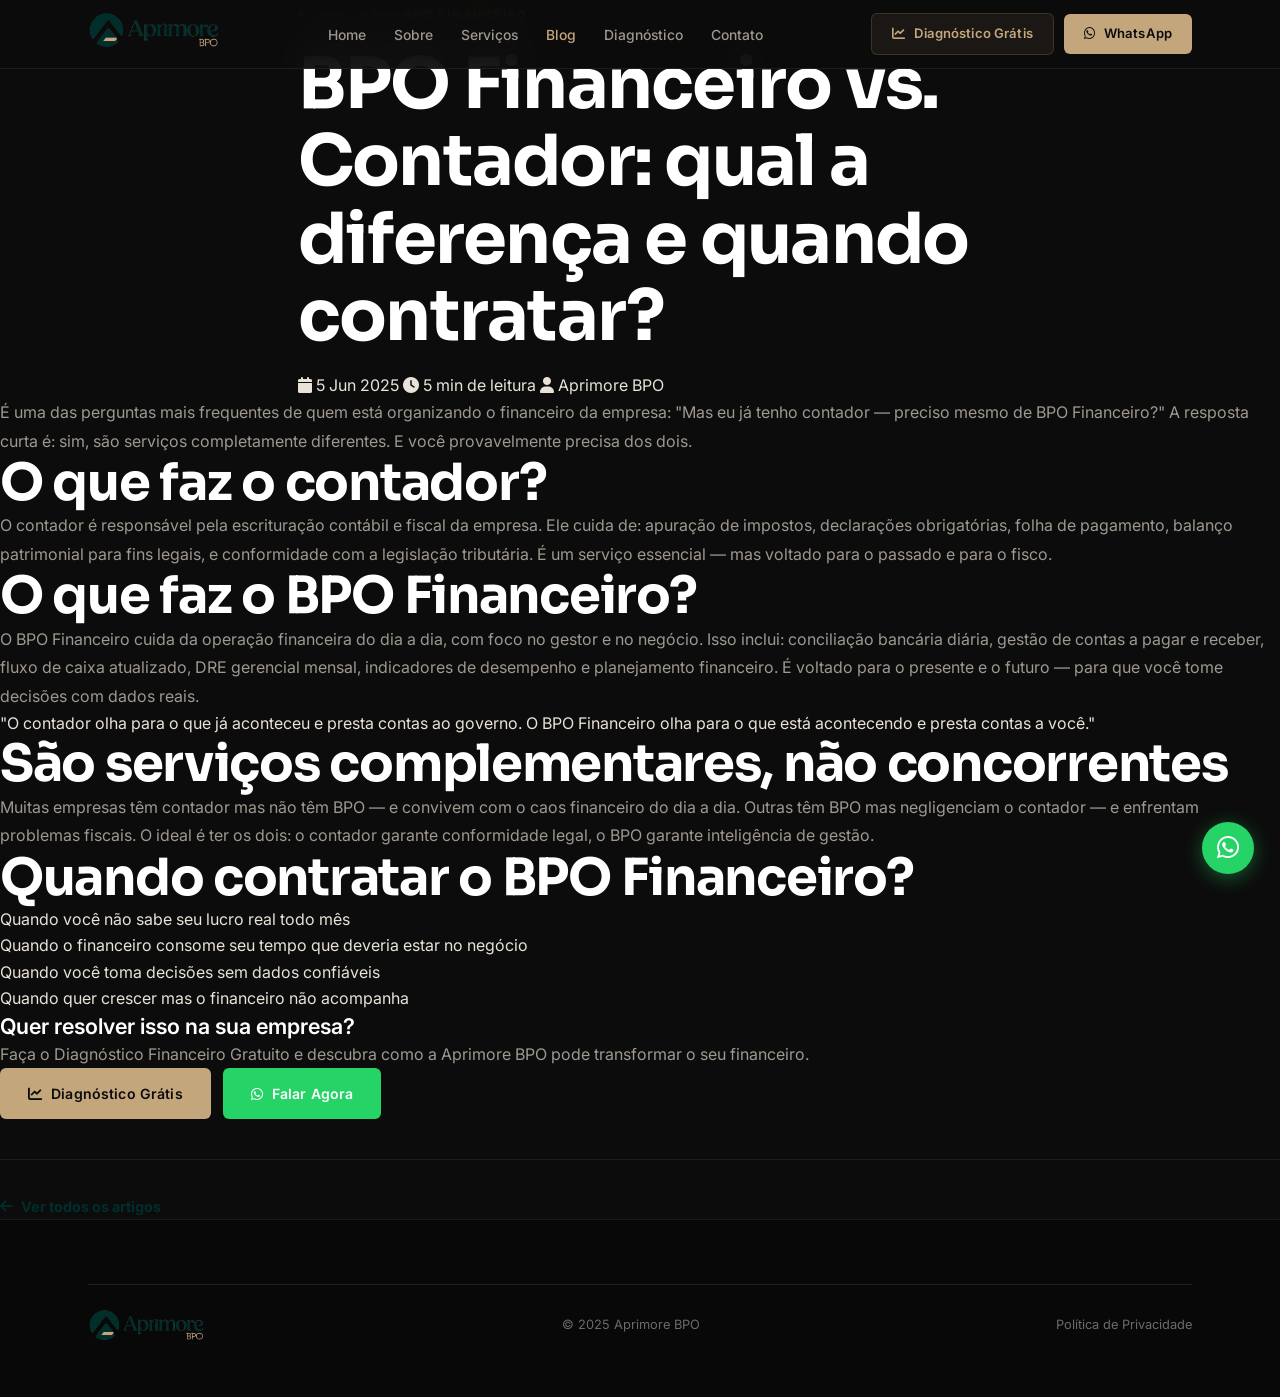
==== artigo-bpo-vs-contador.html @ ee84bc1f "Add files via upload" ====
<!DOCTYPE html>
<html lang="pt-BR">
<head>
  <meta charset="UTF-8"><meta name="viewport" content="width=device-width, initial-scale=1.0">
  <title>BPO Financeiro vs. Contador: qual a diferença e quando contratar? | Aprimore BPO</title>
  <link rel="preconnect" href="https://fonts.googleapis.com">
  <link href="https://fonts.googleapis.com/css2?family=Sora:wght@600;700&family=Inter:wght@400;500;600&display=swap" rel="stylesheet">
  <link rel="stylesheet" href="https://cdnjs.cloudflare.com/ajax/libs/font-awesome/6.5.1/css/all.min.css">
  <link rel="stylesheet" href="style.css">
</head>
<body>
<nav class="navbar"><div class="container"><div class="nav-inner">
  <a href="index.html" class="nav-logo"><img src="logo.png" alt="Aprimore BPO" width="150" height="36"></a>
  <ul class="nav-links">
    <li><a href="index.html">Home</a></li><li><a href="sobre.html">Sobre</a></li>
    <li><a href="servicos.html">Serviços</a></li><li><a href="blog.html" class="active">Blog</a></li>
    <li><a href="diagnostico.html">Diagnóstico</a></li><li><a href="contato.html">Contato</a></li>
  </ul>
  <div class="nav-cta">
    <a href="diagnostico.html" class="btn btn-ghost btn-sm"><i class="fas fa-chart-line"></i> Diagnóstico Grátis</a>
    <a href="https://wa.me/5565993510460" target="_blank" rel="noopener" class="btn btn-primary btn-sm"><i class="fab fa-whatsapp"></i> WhatsApp</a>
  </div>
  <button class="nav-toggle" aria-label="Menu"><span></span><span></span><span></span></button>
</div></div></nav>
<section class="article-hero">
  <div class="container" style="max-width:740px;">
    <a href="blog.html" style="display:inline-flex;align-items:center;gap:6px;color:rgba(255,255,255,0.5);text-decoration:none;font-size:0.8rem;margin-bottom:20px;"><i class="fas fa-arrow-left"></i> Voltar ao Blog</a>
    <div class="eyebrow">BPO Financeiro</div>
    <h1>BPO Financeiro vs. Contador: qual a diferença e quando contratar?</h1>
    <div class="meta" style="margin-top:16px;">
      <span><i class="fas fa-calendar"></i> 5 Jun 2025</span>
      <span><i class="fas fa-clock"></i> 5 min de leitura</span>
      <span><i class="fas fa-user"></i> Aprimore BPO</span>
    </div>
  </div>
</section>
<div class="article-body">
<p>É uma das perguntas mais frequentes de quem está organizando o financeiro da empresa: "Mas eu já tenho contador — preciso mesmo de BPO Financeiro?" A resposta curta é: sim, são serviços completamente diferentes. E você provavelmente precisa dos dois.</p>
<h2>O que faz o contador?</h2>
<p>O contador é responsável pela escrituração contábil e fiscal da empresa. Ele cuida de: apuração de impostos, declarações obrigatórias, folha de pagamento, balanço patrimonial para fins legais, e conformidade com a legislação tributária. É um serviço essencial — mas voltado para o passado e para o fisco.</p>
<h2>O que faz o BPO Financeiro?</h2>
<p>O BPO Financeiro cuida da operação financeira do dia a dia, com foco no gestor e no negócio. Isso inclui: conciliação bancária diária, gestão de contas a pagar e receber, fluxo de caixa atualizado, DRE gerencial mensal, indicadores de desempenho e planejamento financeiro. É voltado para o presente e o futuro — para que você tome decisões com dados reais.</p>
<blockquote>"O contador olha para o que já aconteceu e presta contas ao governo. O BPO Financeiro olha para o que está acontecendo e presta contas a você."</blockquote>
<h2>São serviços complementares, não concorrentes</h2>
<p>Muitas empresas têm contador mas não têm BPO — e convivem com o caos financeiro do dia a dia. Outras têm BPO mas negligenciam o contador — e enfrentam problemas fiscais. O ideal é ter os dois: o contador garante conformidade legal, o BPO garante inteligência de gestão.</p>
<h2>Quando contratar o BPO Financeiro?</h2>
<ul><li>Quando você não sabe seu lucro real todo mês</li><li>Quando o financeiro consome seu tempo que deveria estar no negócio</li><li>Quando você toma decisões sem dados confiáveis</li><li>Quando quer crescer mas o financeiro não acompanha</li></ul>
<div class="article-cta">
  <h3>Quer resolver isso na sua empresa?</h3>
  <p>Faça o Diagnóstico Financeiro Gratuito e descubra como a Aprimore BPO pode transformar o seu financeiro.</p>
  <a href="diagnostico.html" class="btn btn-primary"><i class="fas fa-chart-line"></i> Diagnóstico Grátis</a>
  &nbsp;
  <a href="https://wa.me/5565993510460" target="_blank" rel="noopener" class="btn btn-whatsapp"><i class="fab fa-whatsapp"></i> Falar Agora</a>
</div>
<div style="margin-top:40px;padding-top:32px;border-top:1px solid var(--borda);">
  <a href="blog.html" style="display:inline-flex;align-items:center;gap:8px;color:var(--verde);font-weight:700;text-decoration:none;font-size:0.9rem;"><i class="fas fa-arrow-left"></i> Ver todos os artigos</a>
</div>
</div>
<footer><div class="container"><div style="display:flex;align-items:center;justify-content:space-between;flex-wrap:wrap;gap:16px;padding:24px 0;border-top:1px solid rgba(255,255,255,0.1)"><img src="logo.png" alt="Aprimore BPO" height="32"><span style="font-size:0.8rem;color:rgba(255,255,255,0.4)">© 2025 Aprimore BPO</span><a href="politica-privacidade.html" style="color:rgba(255,255,255,0.4);text-decoration:none;font-size:0.8rem">Política de Privacidade</a></div></div></footer>
<a href="https://wa.me/5565993510460" class="whatsapp-float" target="_blank" rel="noopener"><i class="fab fa-whatsapp" style="color:#fff;font-size:1.6rem"></i></a>
<script src="main.js"></script>
</body></html>
---- style.css ----
/* =====================================================
   APRIMORE BPO — v4 "Empreenda-style"
   Inspirado em: empreendabpo.com.br
   Fundo escuro · tipo grande · muito espaço · foto limpa
   ===================================================== */

*, *::before, *::after { box-sizing: border-box; margin: 0; padding: 0; }

:root {
  --preto:    #0c0c0c;
  --preto-1:  #111111;
  --preto-2:  #161616;
  --preto-3:  #1e1e1e;
  --verde:    #002e2b;
  --verde-2:  #003d38;
  --ouro:     #c4a67d;
  --ouro-2:   #d4ba96;
  --ouro-3:   #a88a62;
  --branco:   #ffffff;
  --cinza-1:  #e8e2d9;
  --cinza-2:  #9e9890;
  --cinza-3:  #5a5550;
  --cinza-4:  #2e2e2e;
  --borda:    rgba(255,255,255,0.07);
  --borda-2:  rgba(255,255,255,0.12);
  --borda-ouro: rgba(196,166,125,0.2);

  /* compat */
  --dourado: #c4a67d;
  --dourado-light: #d4ba96;
  --dourado-dark: #a88a62;
  --texto: #e8e2d9;
  --texto-md: #9e9890;
  --texto-dk: #5a5550;
  --bg: #0c0c0c;
  --bg-1: #111111;
  --bg-2: #161616;
  --verde-md: #003d38;
  --verde-hi: #004d47;
  --ouro-hi: #d4ba96;
  --ouro-dk: #a88a62;
  --ouro-line: rgba(196,166,125,0.2);
  --borda-hi: rgba(255,255,255,0.12);
  --verde-escuro: #002e2b;
  --verde-light: #003d38;
  --verde-mid: #003d38;
  --verde-pale: rgba(0,46,43,0.2);
  --cinza-bg: #111111;
  --cinza-light: rgba(255,255,255,0.07);
  --radius-sm: 6px;
  --radius-md: 12px;
  --radius-lg: 20px;
  --radius-xl: 36px;
  --transition: all 0.28s cubic-bezier(0.4,0,0.2,1);
  --t: all 0.28s cubic-bezier(0.4,0,0.2,1);
  --sh-card: 0 8px 40px rgba(0,0,0,0.45);
  --sh-lg: 0 24px 64px rgba(0,0,0,0.55);
  --r-sm: 6px;
  --r-md: 12px;
  --r-lg: 20px;
}

html { scroll-behavior: smooth; font-size: 16px; }

body {
  font-family: 'Inter', 'Lato', sans-serif;
  background: var(--preto);
  color: var(--cinza-1);
  line-height: 1.65;
  overflow-x: hidden;
  -webkit-font-smoothing: antialiased;
}

/* ── TIPOGRAFIA ── */
h1, h2 {
  font-family: 'Sora', 'Inter', sans-serif;
  font-weight: 700;
  line-height: 1.1;
  letter-spacing: -0.025em;
  color: var(--branco);
}
h3, h4, h5 {
  font-family: 'Inter', sans-serif;
  font-weight: 600;
  line-height: 1.3;
  color: var(--branco);
}
h1 { font-size: clamp(2.6rem, 5.5vw, 4.6rem); }
h2 { font-size: clamp(2rem, 4vw, 3.2rem); }
h3 { font-size: clamp(1.1rem, 2vw, 1.35rem); }
h4 { font-size: 1rem; }
p  { color: var(--cinza-2); line-height: 1.78; }

em { font-style: normal; color: var(--ouro); }

/* ── LAYOUT ── */
.container { max-width: 1160px; margin: 0 auto; padding: 0 28px; }
.section    { padding: 112px 0; }
.section-sm { padding: 72px 0; }

/* ── EYEBROW ── */
.eyebrow {
  display: inline-block;
  font-size: 0.7rem;
  font-weight: 700;
  letter-spacing: 0.18em;
  text-transform: uppercase;
  color: var(--ouro);
  margin-bottom: 18px;
}

/* ── BOTÕES ── */
.btn {
  display: inline-flex;
  align-items: center;
  gap: 9px;
  padding: 14px 28px;
  font-family: 'Inter', sans-serif;
  font-size: 0.88rem;
  font-weight: 600;
  text-decoration: none;
  cursor: pointer;
  border: none;
  border-radius: 6px;
  transition: var(--t);
  white-space: nowrap;
  letter-spacing: 0.01em;
}
.btn-primary {
  background: var(--ouro);
  color: var(--preto);
}
.btn-primary:hover { background: var(--ouro-2); transform: translateY(-2px); }

.btn-outline {
  background: transparent;
  color: var(--branco);
  border: 1px solid rgba(255,255,255,0.22);
}
.btn-outline:hover { border-color: rgba(255,255,255,0.55); background: rgba(255,255,255,0.04); }

.btn-ghost {
  background: rgba(196,166,125,0.08);
  color: var(--ouro);
  border: 1px solid var(--borda-ouro);
}
.btn-ghost:hover { background: rgba(196,166,125,0.15); transform: translateY(-2px); }

.btn-verde {
  background: var(--verde);
  color: var(--branco);
  border: 1px solid var(--borda-ouro);
}
.btn-verde:hover { background: var(--verde-2); transform: translateY(-2px); }

.btn-dourado { background: var(--ouro); color: var(--preto); }
.btn-dourado:hover { background: var(--ouro-2); transform: translateY(-2px); }

.btn-whatsapp { background: #25d366; color: #fff; }
.btn-whatsapp:hover { background: #22bf5c; transform: translateY(-2px); }

.btn-lg { padding: 17px 36px; font-size: 0.93rem; }
.btn-sm { padding: 9px 20px; font-size: 0.82rem; }

/* ── BADGE EYEBROW LEGADO ── */
.badge {
  display: inline-flex;
  align-items: center;
  gap: 8px;
  font-size: 0.7rem;
  font-weight: 700;
  letter-spacing: 0.14em;
  text-transform: uppercase;
  color: var(--ouro);
  margin-bottom: 18px;
  background: transparent;
  border: none;
  padding: 0;
}
.badge-dot { width: 5px; height: 5px; background: var(--ouro); border-radius: 50%; display: inline-block; }

/* =====================================================
   NAVBAR
   ===================================================== */
.navbar {
  position: fixed;
  top: 0; left: 0; right: 0;
  z-index: 100;
  background: rgba(12,12,12,0.9);
  backdrop-filter: blur(20px);
  -webkit-backdrop-filter: blur(20px);
  border-bottom: 1px solid var(--borda);
  transition: var(--t);
}
.navbar.scrolled { box-shadow: 0 2px 32px rgba(0,0,0,0.6); }
.nav-inner {
  display: flex;
  align-items: center;
  justify-content: space-between;
  height: 68px;
}
.nav-logo img { height: 36px; width: auto; }
.nav-links {
  display: flex;
  align-items: center;
  gap: 0;
  list-style: none;
}
.nav-links a {
  text-decoration: none;
  color: var(--cinza-2);
  font-size: 0.87rem;
  font-weight: 500;
  padding: 8px 14px;
  border-radius: 6px;
  transition: var(--t);
}
.nav-links a:hover { color: var(--branco); }
.nav-links a.active { color: var(--ouro); }
.nav-cta { display: flex; align-items: center; gap: 10px; }
.nav-toggle, .nav-hamburger {
  display: none;
  flex-direction: column;
  gap: 5px;
  cursor: pointer;
  padding: 8px;
  background: none;
  border: none;
}
.nav-toggle span, .nav-hamburger span {
  width: 22px; height: 1.5px;
  background: var(--cinza-1);
  border-radius: 2px;
  transition: var(--t);
  display: block;
}

/* =====================================================
   HERO — foto fullheight, copy esquerda
   ===================================================== */
.hero {
  min-height: 100vh;
  display: grid;
  grid-template-columns: 1fr 1fr;
  align-items: stretch;
  padding-top: 68px;
  background: var(--preto);
  position: relative;
  overflow: hidden;
}

/* lado esquerdo — copy */
.hero-content {
  display: flex;
  flex-direction: column;
  justify-content: center;
  padding: 80px 64px 80px max(32px, calc((100vw - 1160px)/2 + 28px));
  position: relative;
  z-index: 2;
}

.hero-tag {
  display: inline-flex;
  align-items: center;
  gap: 8px;
  font-size: 0.72rem;
  font-weight: 600;
  letter-spacing: 0.15em;
  text-transform: uppercase;
  color: var(--ouro);
  margin-bottom: 32px;
}
.hero-tag-dot {
  width: 6px; height: 6px;
  background: var(--ouro);
  border-radius: 50%;
  animation: blink 2.4s ease-in-out infinite;
}
@keyframes blink {
  0%, 100% { opacity: 1; }
  50% { opacity: 0.3; }
}

.hero h1 {
  font-size: clamp(2.8rem, 4.5vw, 4.2rem);
  margin-bottom: 24px;
  line-height: 1.1;
}
.hero h1 em {
  color: var(--ouro);
  font-style: normal;
}

.hero-sub {
  font-size: 1.06rem;
  color: var(--cinza-2);
  max-width: 460px;
  margin-bottom: 40px;
  line-height: 1.78;
}

.hero-actions {
  display: flex;
  flex-wrap: wrap;
  gap: 12px;
  margin-bottom: 56px;
}

.hero-stats {
  display: flex;
  gap: 36px;
  padding-top: 32px;
  border-top: 1px solid var(--borda);
}
.hero-stat-num {
  font-family: 'Sora', 'Inter', sans-serif;
  font-size: 2rem;
  font-weight: 700;
  color: var(--ouro);
  line-height: 1;
  margin-bottom: 5px;
  letter-spacing: -0.02em;
}
.hero-stat-label {
  font-size: 0.72rem;
  color: var(--cinza-3);
  font-weight: 500;
  text-transform: uppercase;
  letter-spacing: 0.09em;
}

/* lado direito — foto */
.hero-visual {
  position: relative;
  overflow: hidden;
  min-height: calc(100vh - 68px);
}
.hero-photo {
  position: absolute;
  inset: 0;
  width: 100%;
  height: 100%;
  object-fit: cover;
  object-position: top center;
  display: block;
}
/* fade da foto para o fundo escuro no lado esquerdo */
.hero-visual::before {
  content: '';
  position: absolute;
  inset: 0;
  background: linear-gradient(to right, var(--preto) 0%, transparent 30%);
  z-index: 1;
  pointer-events: none;
}
/* fade sutil embaixo */
.hero-visual::after {
  content: '';
  position: absolute;
  left: 0; right: 0; bottom: 0;
  height: 40%;
  background: linear-gradient(to top, var(--preto) 0%, transparent 100%);
  z-index: 1;
  pointer-events: none;
}

/* =====================================================
   PROOF STRIP
   ===================================================== */
.proof-strip {
  background: var(--preto-1);
  border-top: 1px solid var(--borda);
  border-bottom: 1px solid var(--borda);
  padding: 20px 0;
}
.proof-inner {
  display: flex;
  align-items: center;
  justify-content: center;
  gap: 40px;
  flex-wrap: wrap;
}
.proof-item {
  display: flex;
  align-items: center;
  gap: 9px;
  font-size: 0.78rem;
  font-weight: 600;
  color: var(--cinza-3);
  letter-spacing: 0.05em;
  text-transform: uppercase;
  white-space: nowrap;
}
.proof-item i { color: var(--ouro); font-size: 0.95rem; }

/* =====================================================
   SEC HEADER PADRÃO
   ===================================================== */
.sec-header { text-align: center; max-width: 660px; margin: 0 auto 72px; }
.sec-header h2 { margin-bottom: 14px; }
.sec-header p { font-size: 1.05rem; }

/* =====================================================
   PROBLEMAS
   ===================================================== */
.problems-section { background: var(--preto-1); padding: 112px 0; }
.problems-grid {
  display: grid;
  grid-template-columns: repeat(3, 1fr);
  gap: 1px;
  background: var(--borda);
  border: 1px solid var(--borda);
  border-radius: 16px;
  overflow: hidden;
  margin-top: 64px;
}
.problem-card {
  background: var(--preto-1);
  padding: 36px 30px;
  transition: var(--t);
}
.problem-card:hover { background: var(--preto-2); }
.p-num {
  font-family: 'Sora', 'Inter', sans-serif;
  font-size: 2.8rem;
  font-weight: 700;
  color: rgba(196,166,125,0.08);
  line-height: 1;
  margin-bottom: 16px;
  letter-spacing: -0.04em;
  display: block;
}
.problem-card h4 { color: var(--cinza-1); margin-bottom: 10px; font-size: 0.95rem; }
.problem-card p  { font-size: 0.88rem; color: var(--cinza-3); line-height: 1.65; }

/* =====================================================
   SOLUÇÃO — foto + lista
   ===================================================== */
.solution-section { background: var(--preto); }
.solution-grid {
  display: grid;
  grid-template-columns: 1fr 1fr;
  gap: 88px;
  align-items: center;
}
.solution-visual { position: relative; }
.solution-photo {
  width: 100%;
  border-radius: 16px;
  display: block;
  object-fit: cover;
  aspect-ratio: 3/4;
}
/* cantos técnicos */
.solution-visual::before {
  content: '';
  position: absolute;
  top: -10px; left: -10px;
  width: 48px; height: 48px;
  border-top: 1.5px solid var(--borda-ouro);
  border-left: 1.5px solid var(--borda-ouro);
  border-radius: 4px 0 0 0;
}
.solution-visual::after {
  content: '';
  position: absolute;
  bottom: -10px; right: -10px;
  width: 48px; height: 48px;
  border-bottom: 1.5px solid var(--borda-ouro);
  border-right: 1.5px solid var(--borda-ouro);
  border-radius: 0 0 4px 0;
}
.solution-list { display: flex; flex-direction: column; }
.solution-item {
  display: flex;
  gap: 18px;
  align-items: flex-start;
  padding: 24px 0;
  border-bottom: 1px solid var(--borda);
}
.solution-item:first-child { padding-top: 0; }
.solution-item:last-child { border-bottom: none; padding-bottom: 0; }
.sol-num {
  font-size: 0.68rem;
  font-weight: 700;
  color: var(--ouro);
  letter-spacing: 0.1em;
  padding-top: 3px;
  flex-shrink: 0;
  width: 24px;
}
.solution-item h4 { color: var(--branco); margin-bottom: 5px; font-size: 0.97rem; }
.solution-item p  { font-size: 0.88rem; color: var(--cinza-2); }

/* =====================================================
   BENEFÍCIOS
   ===================================================== */
.benefits-section { background: var(--preto-1); }
.benefits-grid {
  display: grid;
  grid-template-columns: repeat(3, 1fr);
  gap: 14px;
}
.benefit-card {
  background: var(--preto-2);
  border: 1px solid var(--borda);
  border-radius: 12px;
  padding: 30px 26px;
  transition: var(--t);
}
.benefit-card:hover {
  border-color: var(--borda-ouro);
  transform: translateY(-3px);
}
.b-icon {
  width: 42px; height: 42px;
  border-radius: 8px;
  background: rgba(196,166,125,0.07);
  border: 1px solid var(--borda);
  display: flex; align-items: center; justify-content: center;
  font-size: 1.1rem;
  color: var(--ouro);
  margin-bottom: 18px;
}
.benefit-card h4 { color: var(--branco); margin-bottom: 8px; font-size: 0.93rem; }
.benefit-card p  { font-size: 0.86rem; color: var(--cinza-3); line-height: 1.62; }

/* =====================================================
   SERVIÇOS
   ===================================================== */
.services-section { background: var(--preto); }
.services-grid {
  display: grid;
  grid-template-columns: repeat(3, 1fr);
  gap: 14px;
}
.service-card {
  background: var(--preto-1);
  border: 1px solid var(--borda);
  border-radius: 12px;
  padding: 28px 24px;
  transition: var(--t);
  text-decoration: none;
  display: flex;
  flex-direction: column;
  gap: 10px;
}
.service-card:hover {
  border-color: var(--borda-ouro);
  background: var(--preto-2);
  transform: translateY(-3px);
}
.s-icon {
  width: 38px; height: 38px;
  border-radius: 8px;
  background: rgba(196,166,125,0.06);
  border: 1px solid var(--borda);
  display: flex; align-items: center; justify-content: center;
  font-size: 1rem; color: var(--ouro);
}
.service-card h4 { color: var(--cinza-1); font-size: 0.93rem; }
.service-card p  { font-size: 0.84rem; color: var(--cinza-3); flex: 1; line-height: 1.6; }
.s-arrow {
  font-size: 0.72rem;
  font-weight: 600;
  color: var(--ouro);
  letter-spacing: 0.05em;
  opacity: 0;
  transition: var(--t);
  display: flex; align-items: center; gap: 5px;
}
.service-card:hover .s-arrow { opacity: 1; }

/* =====================================================
   PROCESSO
   ===================================================== */
.process-section { background: var(--preto-1); }
.process-steps {
  display: grid;
  grid-template-columns: repeat(4, 1fr);
  gap: 0;
  position: relative;
  margin-top: 64px;
}
.process-steps::before {
  content: '';
  position: absolute;
  top: 20px; left: 8%; right: 8%;
  height: 1px;
  background: var(--borda);
  z-index: 0;
}
.process-step {
  display: flex;
  flex-direction: column;
  align-items: center;
  text-align: center;
  padding: 0 20px;
  position: relative;
  z-index: 1;
}
.p-circle {
  width: 40px; height: 40px;
  border-radius: 50%;
  border: 1px solid var(--borda-ouro);
  background: var(--preto-1);
  display: flex; align-items: center; justify-content: center;
  font-size: 0.78rem;
  font-weight: 700;
  color: var(--ouro);
  margin-bottom: 22px;
  flex-shrink: 0;
}
.process-step h4 { color: var(--branco); margin-bottom: 8px; font-size: 0.88rem; }
.process-step p   { font-size: 0.82rem; color: var(--cinza-3); }

/* =====================================================
   INDICADORES
   ===================================================== */
.indicators-section { background: var(--preto); }
.indicators-grid {
  display: grid;
  grid-template-columns: repeat(4, 1fr);
  gap: 1px;
  background: var(--borda);
  border: 1px solid var(--borda);
  border-radius: 16px;
  overflow: hidden;
}
.indicator-card {
  background: var(--preto-1);
  text-align: center;
  padding: 48px 24px;
  transition: var(--t);
}
.indicator-card:hover { background: var(--preto-2); }
.ind-num {
  font-family: 'Sora', 'Inter', sans-serif;
  font-size: 3.4rem;
  font-weight: 700;
  color: var(--branco);
  line-height: 1;
  margin-bottom: 10px;
  letter-spacing: -0.04em;
}
.ind-num span { color: var(--ouro); }
.ind-label {
  font-size: 0.76rem;
  color: var(--cinza-3);
  font-weight: 500;
  text-transform: uppercase;
  letter-spacing: 0.1em;
}

/* =====================================================
   SOBRE
   ===================================================== */
.about-section { background: var(--preto-1); }
.about-grid {
  display: grid;
  grid-template-columns: 1fr 1fr;
  gap: 88px;
  align-items: center;
}
.about-visual { position: relative; }
.about-photo {
  width: 100%;
  border-radius: 16px;
  display: block;
  object-fit: cover;
  aspect-ratio: 3/4;
}
.about-badge {
  position: absolute;
  bottom: -22px; right: -22px;
  background: var(--verde);
  border: 1px solid var(--borda-ouro);
  padding: 20px 22px;
  border-radius: 12px;
  text-align: center;
  box-shadow: 0 8px 32px rgba(0,0,0,0.5);
  z-index: 2;
}
.about-badge strong {
  display: block;
  font-family: 'Sora', 'Inter', sans-serif;
  font-size: 2.2rem;
  font-weight: 700;
  color: var(--ouro);
  line-height: 1;
  letter-spacing: -0.03em;
}
.about-badge span { font-size: 0.7rem; color: rgba(255,255,255,0.6); text-transform: uppercase; letter-spacing: 0.09em; }

/* =====================================================
   DEPOIMENTOS
   ===================================================== */
.testimonials-section { background: var(--preto); }
.testimonials-grid {
  display: grid;
  grid-template-columns: repeat(3, 1fr);
  gap: 14px;
}
.testimonial-card {
  background: var(--preto-1);
  border: 1px solid var(--borda);
  border-radius: 12px;
  padding: 32px 28px;
  transition: var(--t);
  display: flex;
  flex-direction: column;
  gap: 18px;
}
.testimonial-card:hover { border-color: var(--borda-2); }
.t-stars { color: var(--ouro); font-size: 0.78rem; letter-spacing: 3px; }
.t-text {
  font-size: 0.93rem;
  color: var(--cinza-1);
  line-height: 1.75;
  flex: 1;
  font-style: italic;
}
.t-author { display: flex; align-items: center; gap: 12px; }
.t-avatar {
  width: 38px; height: 38px;
  background: linear-gradient(135deg, var(--verde), var(--ouro-3));
  border-radius: 50%;
  display: flex; align-items: center; justify-content: center;
  font-size: 0.82rem;
  font-weight: 700;
  color: var(--branco);
  flex-shrink: 0;
}
.t-name { font-size: 0.86rem; font-weight: 700; color: var(--branco); }
.t-role { font-size: 0.73rem; color: var(--cinza-3); }

/* =====================================================
   FAQ
   ===================================================== */
.faq-section { background: var(--preto-1); }
.faq-list { max-width: 760px; margin: 0 auto; display: flex; flex-direction: column; gap: 6px; }
.faq-item {
  background: var(--preto);
  border: 1px solid var(--borda);
  border-radius: 10px;
  overflow: hidden;
  transition: var(--t);
}
.faq-item.open { border-color: var(--borda-ouro); }
.faq-question {
  display: flex;
  align-items: center;
  justify-content: space-between;
  padding: 19px 24px;
  cursor: pointer;
  font-size: 0.93rem;
  font-weight: 600;
  color: var(--cinza-1);
  gap: 16px;
  user-select: none;
  transition: var(--t);
}
.faq-question:hover { color: var(--branco); }
.faq-icon {
  width: 22px; height: 22px;
  border-radius: 50%;
  border: 1px solid var(--borda-2);
  display: flex; align-items: center; justify-content: center;
  font-size: 0.85rem;
  color: var(--ouro);
  flex-shrink: 0;
  transition: var(--t);
}
.faq-item.open .faq-icon { background: var(--ouro); color: var(--preto); transform: rotate(45deg); border-color: var(--ouro); }
.faq-answer {
  display: none;
  padding: 0 24px 20px;
  font-size: 0.9rem;
  color: var(--cinza-2);
  line-height: 1.75;
  border-top: 1px solid var(--borda);
  padding-top: 16px;
}
.faq-item.open .faq-answer { display: block; }

/* =====================================================
   CTA FINAL
   ===================================================== */
.cta-section {
  background: var(--preto);
  padding: 112px 0;
  position: relative;
  overflow: hidden;
  text-align: center;
}
.cta-section::before {
  content: '';
  position: absolute;
  top: 50%; left: 50%;
  transform: translate(-50%, -50%);
  width: 700px; height: 350px;
  background: radial-gradient(ellipse, rgba(0,46,43,0.5) 0%, transparent 70%);
  border-radius: 50%;
  pointer-events: none;
}
.cta-section h2 { position: relative; z-index: 1; margin-bottom: 16px; }
.cta-section p  { position: relative; z-index: 1; font-size: 1.03rem; margin-bottom: 40px; max-width: 500px; margin-left: auto; margin-right: auto; }
.cta-buttons    { position: relative; z-index: 1; display: flex; justify-content: center; flex-wrap: wrap; gap: 12px; }

/* =====================================================
   SEGMENTOS
   ===================================================== */
.segments-section { background: var(--preto-1); }

/* =====================================================
   FOOTER
   ===================================================== */
footer {
  background: #080808;
  border-top: 1px solid var(--borda);
  padding: 64px 0 32px;
}
.footer-grid {
  display: grid;
  grid-template-columns: 2fr 1fr 1fr 1fr;
  gap: 44px;
  padding-bottom: 48px;
  border-bottom: 1px solid var(--borda);
  margin-bottom: 28px;
}
.footer-brand img, .footer-brand > img { height: 34px; margin-bottom: 18px; display: block; }
.footer-brand p, .footer-desc {
  font-size: 0.86rem;
  line-height: 1.72;
  max-width: 260px;
  color: var(--cinza-3);
}
.footer-col h5 {
  color: var(--cinza-2);
  font-size: 0.68rem;
  font-weight: 700;
  text-transform: uppercase;
  letter-spacing: 0.16em;
  margin-bottom: 18px;
}
.footer-links,
.footer-col ul {
  list-style: none;
  display: flex;
  flex-direction: column;
  gap: 10px;
  padding: 0; margin: 0;
}
.footer-links a, .footer-col ul a {
  color: var(--cinza-3);
  text-decoration: none;
  font-size: 0.86rem;
  transition: var(--t);
}
.footer-links a:hover, .footer-col ul a:hover { color: var(--ouro); }
.footer-contact { display: flex; flex-direction: column; gap: 10px; }
.footer-contact-item { display: flex; align-items: center; gap: 10px; font-size: 0.84rem; }
.footer-contact-item a { color: var(--cinza-3); text-decoration: none; transition: var(--t); }
.footer-contact-item a:hover { color: var(--ouro); }
.footer-bottom {
  display: flex;
  align-items: center;
  justify-content: space-between;
  flex-wrap: wrap;
  gap: 12px;
  font-size: 0.76rem;
  color: var(--cinza-3);
}
.footer-lgpd { font-size: 0.74rem; }
.footer-social { display: flex; gap: 7px; margin-top: 16px; }
.footer-social a {
  width: 30px; height: 30px;
  border: 1px solid var(--borda);
  border-radius: 6px;
  display: flex; align-items: center; justify-content: center;
  color: var(--cinza-3);
  text-decoration: none;
  font-size: 0.8rem;
  transition: var(--t);
}
.footer-social a:hover { border-color: var(--borda-ouro); color: var(--ouro); }

/* =====================================================
   COOKIE BANNER
   ===================================================== */
.cookie-banner {
  position: fixed;
  bottom: 0; left: 0; right: 0;
  z-index: 9999;
  background: var(--preto-2);
  border-top: 1px solid var(--borda-ouro);
  padding: 16px 28px;
  display: flex;
  align-items: center;
  justify-content: space-between;
  gap: 24px;
  flex-wrap: wrap;
  box-shadow: 0 -8px 40px rgba(0,0,0,0.5);
}
.cookie-banner p { color: var(--cinza-2); font-size: 0.85rem; flex: 1; }
.cookie-banner a { color: var(--ouro); }
.cookie-actions { display: flex; gap: 10px; flex-shrink: 0; }

/* =====================================================
   WHATSAPP FLOAT
   ===================================================== */
.whatsapp-float {
  position: fixed;
  bottom: 26px; right: 26px;
  z-index: 998;
  width: 52px; height: 52px;
  background: #25d366;
  border-radius: 50%;
  display: flex; align-items: center; justify-content: center;
  box-shadow: 0 4px 20px rgba(37,211,102,0.4);
  text-decoration: none;
  transition: var(--t);
  animation: wafloat 3.2s ease-in-out infinite;
}
.whatsapp-float:hover { transform: scale(1.1) !important; }
@keyframes wafloat {
  0%, 100% { transform: translateY(0); }
  50%       { transform: translateY(-5px); }
}

/* =====================================================
   DIAGNÓSTICO
   ===================================================== */
.diag-hero {
  background: var(--preto);
  padding: 144px 0 80px;
  text-align: center;
  position: relative;
  overflow: hidden;
}
.diag-hero::before {
  content: '';
  position: absolute;
  inset: 0;
  background: radial-gradient(ellipse 60% 70% at 50% 50%, rgba(0,46,43,0.35) 0%, transparent 70%);
  pointer-events: none;
}
.diag-hero h1 { position: relative; z-index: 1; margin-bottom: 16px; }
.diag-hero p  { position: relative; z-index: 1; font-size: 1.03rem; max-width: 560px; margin: 0 auto 40px; }

.diagnostic-wrapper { max-width: 840px; margin: 0 auto; padding: 0 24px; }

.progress-bar-wrap { background: var(--borda); border-radius: 50px; height: 3px; margin-bottom: 28px; overflow: hidden; }
.progress-bar-fill { height: 100%; background: linear-gradient(90deg, var(--verde-2), var(--ouro)); border-radius: 50px; transition: width 0.4s ease; }
.progress-label { display: flex; justify-content: space-between; margin-bottom: 8px; font-size: 0.78rem; color: var(--cinza-3); font-weight: 600; }

.diag-step { display: none; }
.diag-step.active { display: block; }
.step-card {
  background: var(--preto-1);
  border: 1px solid var(--borda);
  border-radius: 16px;
  padding: 36px;
  margin-bottom: 18px;
}
.step-num { font-size: 0.68rem; font-weight: 700; color: var(--ouro); text-transform: uppercase; letter-spacing: 0.14em; margin-bottom: 12px; }
.step-question { font-size: 1.08rem; font-weight: 700; color: var(--branco); margin-bottom: 8px; }
.step-hint { font-size: 0.84rem; color: var(--cinza-3); margin-bottom: 26px; }
.option-list { display: flex; flex-direction: column; gap: 8px; }
.option-btn {
  display: flex; align-items: center; gap: 12px;
  padding: 13px 16px;
  border: 1px solid var(--borda);
  border-radius: 10px;
  cursor: pointer;
  transition: var(--t);
  background: var(--preto-2);
  font-family: 'Inter', sans-serif;
  font-size: 0.9rem; font-weight: 500;
  color: var(--cinza-2); text-align: left;
}
.option-btn:hover { border-color: var(--borda-2); color: var(--branco); }
.option-btn.selected { border-color: var(--ouro); background: rgba(196,166,125,0.07); color: var(--branco); }
.option-radio {
  width: 15px; height: 15px;
  border: 1.5px solid var(--cinza-3);
  border-radius: 50%; flex-shrink: 0;
  transition: var(--t);
  display: flex; align-items: center; justify-content: center;
}
.option-btn.selected .option-radio { border-color: var(--ouro); background: var(--ouro); }
.option-btn.selected .option-radio::after { content: ''; width: 5px; height: 5px; background: var(--preto); border-radius: 50%; }
.diag-nav { display: flex; justify-content: space-between; align-items: center; gap: 16px; }

/* =====================================================
   FORMULÁRIOS
   ===================================================== */
.form-group { margin-bottom: 16px; }
.form-label {
  display: block;
  font-weight: 600;
  color: var(--cinza-2);
  margin-bottom: 7px;
  font-size: 0.8rem;
  letter-spacing: 0.05em;
  text-transform: uppercase;
}
.form-input, .form-select, .form-textarea {
  width: 100%;
  padding: 12px 15px;
  border: 1px solid var(--borda);
  border-radius: 6px;
  font-family: 'Inter', sans-serif;
  font-size: 0.9rem;
  color: var(--branco);
  background: var(--preto-2);
  transition: var(--t);
  outline: none;
}
.form-input:focus, .form-select:focus, .form-textarea:focus {
  border-color: var(--borda-ouro);
  box-shadow: 0 0 0 3px rgba(196,166,125,0.08);
}
.form-input::placeholder, .form-textarea::placeholder { color: var(--cinza-3); }
.form-select option { background: var(--preto-1); }
.form-textarea { resize: vertical; min-height: 110px; }
.form-row { display: grid; grid-template-columns: 1fr 1fr; gap: 14px; }

/* =====================================================
   RESULTADO DIAGNÓSTICO
   ===================================================== */
.result-section { display: none; }
.result-section.active { display: block; }
.gauge-wrap { display: flex; flex-direction: column; align-items: center; margin: 36px 0; }
.gauge-container { position: relative; width: 220px; height: 110px; }
.gauge-svg { width: 100%; }
.gauge-score-label { position: absolute; bottom: 0; left: 50%; transform: translateX(-50%); text-align: center; }
.gauge-score-num { font-family: 'Sora', 'Inter', sans-serif; font-size: 2.8rem; font-weight: 700; color: var(--branco); line-height: 1; letter-spacing: -0.03em; }
.gauge-score-class { font-size: 0.95rem; font-weight: 700; color: var(--ouro); }
.result-card { background: var(--preto-1); border: 1px solid var(--borda); border-radius: 12px; padding: 28px; margin-bottom: 14px; }
.result-card h3 { color: var(--branco); margin-bottom: 14px; }
.result-list { list-style: none; display: flex; flex-direction: column; gap: 9px; }
.result-list li { display: flex; gap: 10px; align-items: flex-start; font-size: 0.9rem; color: var(--cinza-2); }
.result-list li::before { content: '▸'; color: var(--ouro); flex-shrink: 0; font-size: 0.65rem; margin-top: 5px; }

/* =====================================================
   ANIMAÇÕES
   ===================================================== */
.animate-in { opacity: 0; transform: translateY(20px); transition: opacity 0.6s cubic-bezier(0.4,0,0.2,1), transform 0.6s cubic-bezier(0.4,0,0.2,1); }
.animate-in.visible { opacity: 1; transform: translateY(0); }

/* =====================================================
   RESPONSIVO
   ===================================================== */
@media (max-width: 1024px) {
  .hero { grid-template-columns: 1fr; }
  .hero-content { padding: 80px 28px 48px; max-width: 100%; }
  .hero-visual { height: 50vw; min-height: 360px; }
  .hero-photo { position: absolute; width: 100%; height: 100%; }
  .solution-grid { grid-template-columns: 1fr; gap: 48px; }
  .about-grid { grid-template-columns: 1fr; gap: 48px; }
  .problems-grid { grid-template-columns: repeat(2, 1fr); }
  .benefits-grid { grid-template-columns: repeat(2, 1fr); }
  .services-grid { grid-template-columns: repeat(2, 1fr); }
  .testimonials-grid { grid-template-columns: 1fr; }
  .indicators-grid { grid-template-columns: repeat(2, 1fr); }
  .footer-grid { grid-template-columns: 1fr 1fr; }
  .process-steps { grid-template-columns: repeat(2, 1fr); gap: 36px; }
  .process-steps::before { display: none; }
}

@media (max-width: 768px) {
  .section { padding: 72px 0; }
  .hero-content { padding: 60px 20px 40px; }
  .hero-visual { height: 70vw; }
  .hero-stats { gap: 20px; flex-wrap: wrap; }
  .hero-stat-num { font-size: 1.7rem; }
  .problems-grid { grid-template-columns: 1fr; }
  .benefits-grid { grid-template-columns: 1fr; }
  .services-grid { grid-template-columns: 1fr; }
  .indicators-grid { grid-template-columns: repeat(2, 1fr); }
  .process-steps { grid-template-columns: 1fr; }
  .about-badge { right: 6px; bottom: -16px; }
  .nav-links, .nav-cta { display: none; }
  .nav-toggle, .nav-hamburger { display: flex; }
  .nav-links.open {
    display: flex; flex-direction: column;
    position: absolute; top: 68px; left: 0; right: 0;
    background: var(--preto-1);
    padding: 16px 20px;
    border-bottom: 1px solid var(--borda);
    box-shadow: 0 16px 40px rgba(0,0,0,0.5);
    gap: 2px; z-index: 99;
  }
  .nav-cta.open {
    display: flex; flex-direction: column;
    position: absolute; top: 68px; left: 0; right: 0;
    background: var(--preto-1);
    padding: 0 20px 16px;
    border-bottom: 1px solid var(--borda);
    z-index: 99;
  }
  .footer-grid { grid-template-columns: 1fr; gap: 28px; }
  .form-row { grid-template-columns: 1fr; }
  .cta-buttons { flex-direction: column; align-items: center; }
  .hero-actions { flex-direction: column; align-items: flex-start; }
  .cookie-banner { flex-direction: column; }
  .proof-inner { gap: 16px; }
}
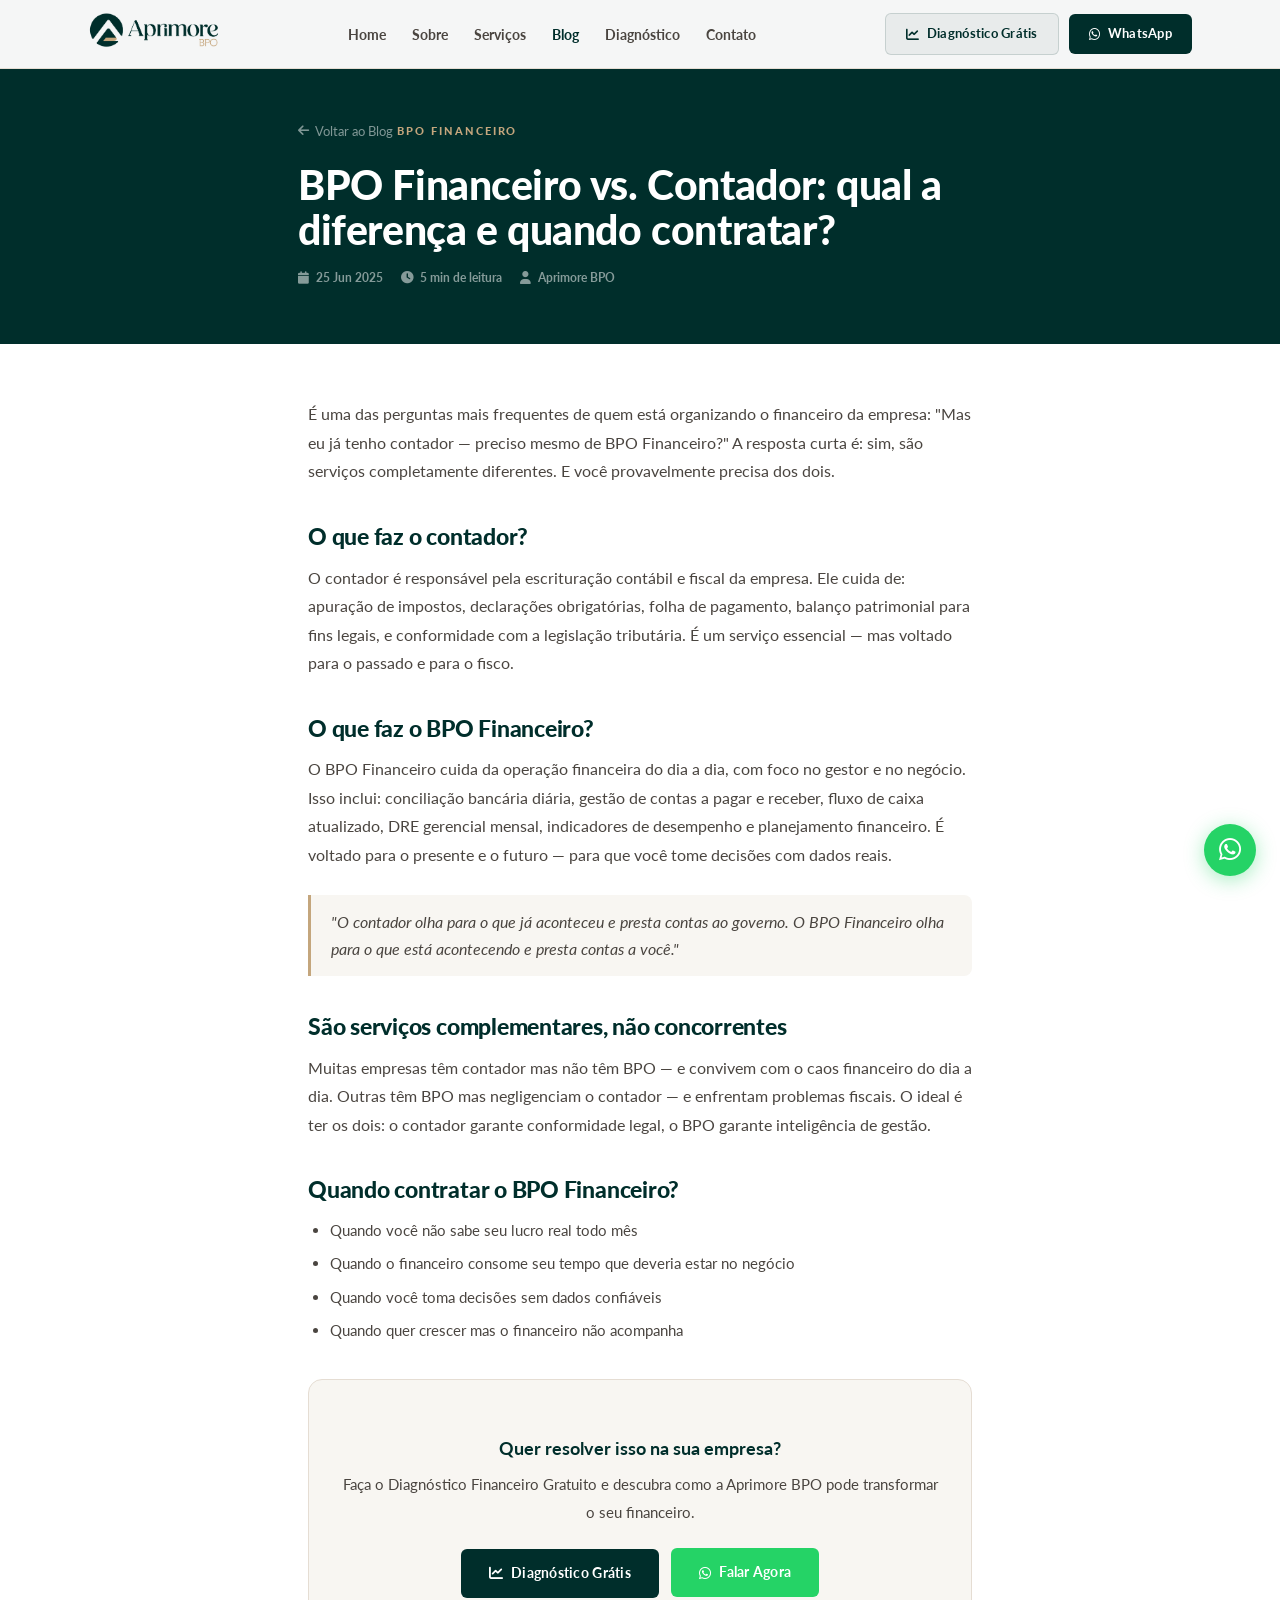
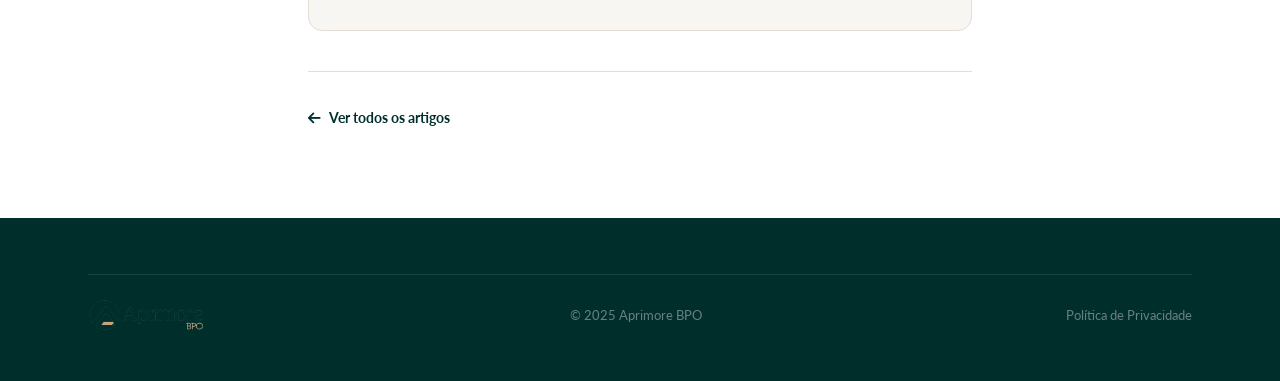
==== commit 11121bb9: "Add files via upload" ====
--- a/artigo-bpo-vs-contador.html
+++ b/artigo-bpo-vs-contador.html
@@ -4,7 +4,7 @@
   <meta charset="UTF-8"><meta name="viewport" content="width=device-width, initial-scale=1.0">
   <title>BPO Financeiro vs. Contador: qual a diferença e quando contratar? | Aprimore BPO</title>
   <link rel="preconnect" href="https://fonts.googleapis.com">
-  <link href="https://fonts.googleapis.com/css2?family=Sora:wght@600;700&family=Inter:wght@400;500;600&display=swap" rel="stylesheet">
+  <link href="https://fonts.googleapis.com/css2?family=Lato:wght@400;700;900&display=swap" rel="stylesheet">
   <link rel="stylesheet" href="https://cdnjs.cloudflare.com/ajax/libs/font-awesome/6.5.1/css/all.min.css">
   <link rel="stylesheet" href="style.css">
 </head>
@@ -28,7 +28,7 @@
     <div class="eyebrow">BPO Financeiro</div>
     <h1>BPO Financeiro vs. Contador: qual a diferença e quando contratar?</h1>
     <div class="meta" style="margin-top:16px;">
-      <span><i class="fas fa-calendar"></i> 5 Jun 2025</span>
+      <span><i class="fas fa-calendar"></i> 25 Jun 2025</span>
       <span><i class="fas fa-clock"></i> 5 min de leitura</span>
       <span><i class="fas fa-user"></i> Aprimore BPO</span>
     </div>
--- a/style.css
+++ b/style.css
@@ -1,1109 +1,452 @@
 /* =====================================================
-   APRIMORE BPO — v4 "Empreenda-style"
-   Inspirado em: empreendabpo.com.br
-   Fundo escuro · tipo grande · muito espaço · foto limpa
+   APRIMORE BPO — Manual da Marca
+   Verde #002e2b · Dourado #c4a67d · Fonte: Lato
+   Fundo claro #ffffff / #f8f6f2
    ===================================================== */
-
 *, *::before, *::after { box-sizing: border-box; margin: 0; padding: 0; }
 
 :root {
-  --preto:    #0c0c0c;
-  --preto-1:  #111111;
-  --preto-2:  #161616;
-  --preto-3:  #1e1e1e;
-  --verde:    #002e2b;
-  --verde-2:  #003d38;
-  --ouro:     #c4a67d;
-  --ouro-2:   #d4ba96;
-  --ouro-3:   #a88a62;
-  --branco:   #ffffff;
-  --cinza-1:  #e8e2d9;
-  --cinza-2:  #9e9890;
-  --cinza-3:  #5a5550;
-  --cinza-4:  #2e2e2e;
-  --borda:    rgba(255,255,255,0.07);
-  --borda-2:  rgba(255,255,255,0.12);
-  --borda-ouro: rgba(196,166,125,0.2);
-
+  --verde:   #002e2b;
+  --verde2:  #003d38;
+  --ouro:    #c4a67d;
+  --ouro2:   #b8915f;
+  --bg:      #f8f6f2;
+  --bg2:     #ffffff;
+  --borda:   #e5ddd3;
+  --borda2:  #d4c9b8;
+  --texto:   #1a1a1a;
+  --texto2:  #4a4540;
+  --texto3:  #8a8480;
+  --sombra:  0 4px 24px rgba(0,46,43,0.08);
+  --sombra2: 0 12px 48px rgba(0,46,43,0.12);
   /* compat */
-  --dourado: #c4a67d;
-  --dourado-light: #d4ba96;
-  --dourado-dark: #a88a62;
-  --texto: #e8e2d9;
-  --texto-md: #9e9890;
-  --texto-dk: #5a5550;
-  --bg: #0c0c0c;
-  --bg-1: #111111;
-  --bg-2: #161616;
-  --verde-md: #003d38;
-  --verde-hi: #004d47;
-  --ouro-hi: #d4ba96;
-  --ouro-dk: #a88a62;
-  --ouro-line: rgba(196,166,125,0.2);
-  --borda-hi: rgba(255,255,255,0.12);
-  --verde-escuro: #002e2b;
-  --verde-light: #003d38;
-  --verde-mid: #003d38;
-  --verde-pale: rgba(0,46,43,0.2);
-  --cinza-bg: #111111;
-  --cinza-light: rgba(255,255,255,0.07);
-  --radius-sm: 6px;
-  --radius-md: 12px;
-  --radius-lg: 20px;
-  --radius-xl: 36px;
-  --transition: all 0.28s cubic-bezier(0.4,0,0.2,1);
-  --t: all 0.28s cubic-bezier(0.4,0,0.2,1);
-  --sh-card: 0 8px 40px rgba(0,0,0,0.45);
-  --sh-lg: 0 24px 64px rgba(0,0,0,0.55);
-  --r-sm: 6px;
-  --r-md: 12px;
-  --r-lg: 20px;
-}
-
-html { scroll-behavior: smooth; font-size: 16px; }
-
+  --dourado:#c4a67d; --dourado-light:#d4ba96; --dourado-dark:#b8915f;
+  --cinza-bg:#f8f6f2; --cinza-light:#e5ddd3; --cinza-text:#4a4540;
+  --verde-escuro:#002e2b; --verde-light:#003d38; --verde-mid:#003d38;
+  --verde-pale:rgba(0,46,43,0.05); --verde-hi:#004d47;
+  --ouro-hi:#d4ba96; --ouro-dk:#b8915f; --ouro-line:rgba(196,166,125,0.3);
+  --borda-hi:#d4c9b8; --borda-ouro:rgba(196,166,125,0.35);
+  --preto:#1a1a1a; --preto-1:#f8f6f2; --preto-2:#f0ebe3;
+  --cinza-1:#1a1a1a; --cinza-2:#4a4540; --cinza-3:#8a8480; --cinza-4:#e5ddd3;
+  --ouro-3:#b8915f; --bg-1:#ffffff; --bg-2:#f0ebe3;
+  --texto-md:#4a4540; --texto-dk:#8a8480;
+  --radius-sm:6px; --radius-md:12px; --radius-lg:20px;
+  --r-sm:6px; --r-md:12px; --r-lg:20px;
+  --t:all 0.25s ease; --transition:all 0.25s ease;
+  --sh-card:0 4px 24px rgba(0,46,43,0.08);
+  --sh-lg:0 12px 48px rgba(0,46,43,0.12);
+}
+
+html { scroll-behavior: smooth; }
 body {
-  font-family: 'Inter', 'Lato', sans-serif;
-  background: var(--preto);
-  color: var(--cinza-1);
+  font-family: 'Lato', sans-serif;
+  background: var(--bg2);
+  color: var(--texto);
   line-height: 1.65;
   overflow-x: hidden;
   -webkit-font-smoothing: antialiased;
 }
 
-/* ── TIPOGRAFIA ── */
-h1, h2 {
-  font-family: 'Sora', 'Inter', sans-serif;
-  font-weight: 700;
-  line-height: 1.1;
-  letter-spacing: -0.025em;
-  color: var(--branco);
-}
-h3, h4, h5 {
-  font-family: 'Inter', sans-serif;
-  font-weight: 600;
-  line-height: 1.3;
-  color: var(--branco);
-}
-h1 { font-size: clamp(2.6rem, 5.5vw, 4.6rem); }
-h2 { font-size: clamp(2rem, 4vw, 3.2rem); }
-h3 { font-size: clamp(1.1rem, 2vw, 1.35rem); }
-h4 { font-size: 1rem; }
-p  { color: var(--cinza-2); line-height: 1.78; }
-
-em { font-style: normal; color: var(--ouro); }
-
-/* ── LAYOUT ── */
-.container { max-width: 1160px; margin: 0 auto; padding: 0 28px; }
-.section    { padding: 112px 0; }
-.section-sm { padding: 72px 0; }
-
-/* ── EYEBROW ── */
+h1,h2 { font-family:'Lato',sans-serif; font-weight:900; line-height:1.1; letter-spacing:-0.01em; color:var(--verde); }
+h3,h4,h5 { font-family:'Lato',sans-serif; font-weight:700; line-height:1.3; color:var(--verde); }
+h1 { font-size:clamp(2.2rem,4.5vw,3.8rem); }
+h2 { font-size:clamp(1.8rem,3.5vw,3rem); }
+h3 { font-size:clamp(1rem,1.8vw,1.25rem); }
+h4 { font-size:0.97rem; }
+p  { color:var(--texto2); line-height:1.78; }
+em { font-style:normal; color:var(--ouro2); }
+a  { color:var(--verde); }
+
+.container { max-width:1160px; margin:0 auto; padding:0 28px; }
+.section    { padding:96px 0; }
+.section-sm { padding:64px 0; }
+
+/* EYEBROW */
 .eyebrow {
-  display: inline-block;
-  font-size: 0.7rem;
-  font-weight: 700;
-  letter-spacing: 0.18em;
-  text-transform: uppercase;
-  color: var(--ouro);
-  margin-bottom: 18px;
-}
-
-/* ── BOTÕES ── */
+  display:inline-block; font-size:0.68rem; font-weight:900;
+  letter-spacing:0.18em; text-transform:uppercase;
+  color:var(--ouro2); margin-bottom:14px;
+}
+.badge {
+  display:inline-flex; align-items:center; gap:6px;
+  font-size:0.68rem; font-weight:900; letter-spacing:0.16em;
+  text-transform:uppercase; color:var(--ouro2); margin-bottom:14px;
+  background:transparent; border:none; padding:0;
+}
+.badge-dot { width:5px; height:5px; background:var(--ouro2); border-radius:50%; display:inline-block; }
+
+/* BOTÕES */
 .btn {
-  display: inline-flex;
-  align-items: center;
-  gap: 9px;
-  padding: 14px 28px;
-  font-family: 'Inter', sans-serif;
-  font-size: 0.88rem;
-  font-weight: 600;
-  text-decoration: none;
-  cursor: pointer;
-  border: none;
-  border-radius: 6px;
-  transition: var(--t);
-  white-space: nowrap;
-  letter-spacing: 0.01em;
-}
-.btn-primary {
-  background: var(--ouro);
-  color: var(--preto);
-}
-.btn-primary:hover { background: var(--ouro-2); transform: translateY(-2px); }
-
-.btn-outline {
-  background: transparent;
-  color: var(--branco);
-  border: 1px solid rgba(255,255,255,0.22);
-}
-.btn-outline:hover { border-color: rgba(255,255,255,0.55); background: rgba(255,255,255,0.04); }
-
-.btn-ghost {
-  background: rgba(196,166,125,0.08);
-  color: var(--ouro);
-  border: 1px solid var(--borda-ouro);
-}
-.btn-ghost:hover { background: rgba(196,166,125,0.15); transform: translateY(-2px); }
-
-.btn-verde {
-  background: var(--verde);
-  color: var(--branco);
-  border: 1px solid var(--borda-ouro);
-}
-.btn-verde:hover { background: var(--verde-2); transform: translateY(-2px); }
-
-.btn-dourado { background: var(--ouro); color: var(--preto); }
-.btn-dourado:hover { background: var(--ouro-2); transform: translateY(-2px); }
-
-.btn-whatsapp { background: #25d366; color: #fff; }
-.btn-whatsapp:hover { background: #22bf5c; transform: translateY(-2px); }
-
-.btn-lg { padding: 17px 36px; font-size: 0.93rem; }
-.btn-sm { padding: 9px 20px; font-size: 0.82rem; }
-
-/* ── BADGE EYEBROW LEGADO ── */
-.badge {
-  display: inline-flex;
-  align-items: center;
-  gap: 8px;
-  font-size: 0.7rem;
-  font-weight: 700;
-  letter-spacing: 0.14em;
-  text-transform: uppercase;
-  color: var(--ouro);
-  margin-bottom: 18px;
-  background: transparent;
-  border: none;
-  padding: 0;
-}
-.badge-dot { width: 5px; height: 5px; background: var(--ouro); border-radius: 50%; display: inline-block; }
-
-/* =====================================================
-   NAVBAR
-   ===================================================== */
+  display:inline-flex; align-items:center; gap:8px;
+  padding:13px 28px; font-family:'Lato',sans-serif;
+  font-size:0.87rem; font-weight:700; text-decoration:none;
+  cursor:pointer; border:none; border-radius:6px;
+  transition:var(--t); white-space:nowrap; letter-spacing:0.02em;
+}
+.btn-primary { background:var(--verde); color:#fff; }
+.btn-primary:hover { background:var(--verde2); transform:translateY(-2px); box-shadow:0 6px 20px rgba(0,46,43,0.22); }
+.btn-outline { background:transparent; color:var(--verde); border:1.5px solid var(--verde); }
+.btn-outline:hover { background:var(--verde); color:#fff; }
+.btn-ghost { background:rgba(0,46,43,0.05); color:var(--verde); border:1px solid rgba(0,46,43,0.15); }
+.btn-ghost:hover { background:rgba(0,46,43,0.1); transform:translateY(-2px); }
+.btn-verde { background:var(--verde); color:#fff; }
+.btn-verde:hover { background:var(--verde2); transform:translateY(-2px); }
+.btn-dourado { background:var(--ouro); color:var(--verde); font-weight:900; }
+.btn-dourado:hover { background:var(--ouro2); transform:translateY(-2px); }
+.btn-whatsapp { background:#25d366; color:#fff; }
+.btn-whatsapp:hover { background:#22bf5c; transform:translateY(-2px); }
+.btn-lg { padding:15px 36px; font-size:0.92rem; }
+.btn-sm { padding:9px 20px; font-size:0.81rem; }
+
+/* ── NAVBAR ── */
 .navbar {
-  position: fixed;
-  top: 0; left: 0; right: 0;
-  z-index: 100;
-  background: rgba(12,12,12,0.9);
-  backdrop-filter: blur(20px);
-  -webkit-backdrop-filter: blur(20px);
-  border-bottom: 1px solid var(--borda);
-  transition: var(--t);
-}
-.navbar.scrolled { box-shadow: 0 2px 32px rgba(0,0,0,0.6); }
-.nav-inner {
-  display: flex;
-  align-items: center;
-  justify-content: space-between;
-  height: 68px;
-}
-.nav-logo img { height: 36px; width: auto; }
-.nav-links {
-  display: flex;
-  align-items: center;
-  gap: 0;
-  list-style: none;
-}
-.nav-links a {
-  text-decoration: none;
-  color: var(--cinza-2);
-  font-size: 0.87rem;
-  font-weight: 500;
-  padding: 8px 14px;
-  border-radius: 6px;
-  transition: var(--t);
-}
-.nav-links a:hover { color: var(--branco); }
-.nav-links a.active { color: var(--ouro); }
-.nav-cta { display: flex; align-items: center; gap: 10px; }
-.nav-toggle, .nav-hamburger {
-  display: none;
-  flex-direction: column;
-  gap: 5px;
-  cursor: pointer;
-  padding: 8px;
-  background: none;
-  border: none;
-}
-.nav-toggle span, .nav-hamburger span {
-  width: 22px; height: 1.5px;
-  background: var(--cinza-1);
-  border-radius: 2px;
-  transition: var(--t);
-  display: block;
-}
-
-/* =====================================================
-   HERO — foto fullheight, copy esquerda
-   ===================================================== */
+  position:fixed; top:0; left:0; right:0; z-index:100;
+  background:rgba(255,255,255,0.96);
+  backdrop-filter:blur(20px); -webkit-backdrop-filter:blur(20px);
+  border-bottom:1px solid var(--borda);
+  transition:var(--t);
+}
+.navbar.scrolled { box-shadow:0 2px 20px rgba(0,46,43,0.09); }
+.nav-inner { display:flex; align-items:center; justify-content:space-between; height:68px; }
+.nav-logo img { height:36px; width:auto; }
+.nav-links { display:flex; align-items:center; gap:0; list-style:none; }
+.nav-links a { text-decoration:none; color:var(--texto2); font-size:0.86rem; font-weight:700; padding:8px 13px; border-radius:6px; transition:var(--t); }
+.nav-links a:hover { color:var(--verde); background:rgba(0,46,43,0.05); }
+.nav-links a.active { color:var(--verde); }
+.nav-cta { display:flex; align-items:center; gap:10px; }
+.nav-toggle,.nav-hamburger { display:none; flex-direction:column; gap:5px; cursor:pointer; padding:8px; background:none; border:none; }
+.nav-toggle span,.nav-hamburger span { width:22px; height:2px; background:var(--verde); border-radius:2px; transition:var(--t); display:block; }
+
+/* ── HERO — DOIS BLOCOS LADO A LADO ── */
 .hero {
-  min-height: 100vh;
-  display: grid;
-  grid-template-columns: 1fr 1fr;
-  align-items: stretch;
-  padding-top: 68px;
-  background: var(--preto);
-  position: relative;
-  overflow: hidden;
-}
-
-/* lado esquerdo — copy */
+  padding-top:68px;
+  background:var(--bg);
+  overflow:hidden;
+  min-height:100vh;
+}
+.hero-grid {
+  display:grid;
+  grid-template-columns:1fr 1fr;
+  min-height:calc(100vh - 68px);
+}
+/* coluna esquerda */
 .hero-content {
-  display: flex;
-  flex-direction: column;
-  justify-content: center;
-  padding: 80px 64px 80px max(32px, calc((100vw - 1160px)/2 + 28px));
-  position: relative;
-  z-index: 2;
-}
-
+  display:flex; flex-direction:column; justify-content:center;
+  padding:72px 56px 72px max(28px,calc((100vw - 1160px)/2 + 28px));
+  background:var(--bg);
+}
 .hero-tag {
-  display: inline-flex;
-  align-items: center;
-  gap: 8px;
-  font-size: 0.72rem;
-  font-weight: 600;
-  letter-spacing: 0.15em;
-  text-transform: uppercase;
-  color: var(--ouro);
-  margin-bottom: 32px;
-}
-.hero-tag-dot {
-  width: 6px; height: 6px;
-  background: var(--ouro);
-  border-radius: 50%;
-  animation: blink 2.4s ease-in-out infinite;
-}
-@keyframes blink {
-  0%, 100% { opacity: 1; }
-  50% { opacity: 0.3; }
-}
-
-.hero h1 {
-  font-size: clamp(2.8rem, 4.5vw, 4.2rem);
-  margin-bottom: 24px;
-  line-height: 1.1;
-}
-.hero h1 em {
-  color: var(--ouro);
-  font-style: normal;
-}
-
-.hero-sub {
-  font-size: 1.06rem;
-  color: var(--cinza-2);
-  max-width: 460px;
-  margin-bottom: 40px;
-  line-height: 1.78;
-}
-
-.hero-actions {
-  display: flex;
-  flex-wrap: wrap;
-  gap: 12px;
-  margin-bottom: 56px;
-}
-
-.hero-stats {
-  display: flex;
-  gap: 36px;
-  padding-top: 32px;
-  border-top: 1px solid var(--borda);
-}
-.hero-stat-num {
-  font-family: 'Sora', 'Inter', sans-serif;
-  font-size: 2rem;
-  font-weight: 700;
-  color: var(--ouro);
-  line-height: 1;
-  margin-bottom: 5px;
-  letter-spacing: -0.02em;
-}
-.hero-stat-label {
-  font-size: 0.72rem;
-  color: var(--cinza-3);
-  font-weight: 500;
-  text-transform: uppercase;
-  letter-spacing: 0.09em;
-}
-
-/* lado direito — foto */
+  display:inline-flex; align-items:center; gap:8px;
+  font-size:0.7rem; font-weight:900; letter-spacing:0.16em;
+  text-transform:uppercase; color:var(--ouro2); margin-bottom:24px;
+}
+.hero-tag-dot { width:6px; height:6px; background:var(--ouro2); border-radius:50%; animation:blink 2s ease-in-out infinite; }
+@keyframes blink { 0%,100%{opacity:1} 50%{opacity:0.3} }
+.hero h1 { font-size:clamp(2.4rem,3.8vw,3.8rem); margin-bottom:20px; color:var(--verde); }
+.hero h1 em { color:var(--ouro2); }
+.hero-sub { font-size:1.03rem; color:var(--texto2); max-width:420px; margin-bottom:32px; line-height:1.78; }
+.hero-actions { display:flex; flex-wrap:wrap; gap:12px; margin-bottom:48px; }
+.hero-stats { display:flex; gap:32px; padding-top:28px; border-top:1px solid var(--borda); }
+.hero-stat-num { font-size:1.85rem; font-weight:900; color:var(--verde); line-height:1; margin-bottom:4px; }
+.hero-stat-label { font-size:0.68rem; color:var(--texto3); font-weight:700; text-transform:uppercase; letter-spacing:0.09em; }
+
+/* coluna direita — FOTO */
 .hero-visual {
-  position: relative;
-  overflow: hidden;
-  min-height: calc(100vh - 68px);
+  position:relative;
+  overflow:hidden;
+  background:var(--borda);
 }
 .hero-photo {
-  position: absolute;
-  inset: 0;
-  width: 100%;
-  height: 100%;
-  object-fit: cover;
-  object-position: top center;
-  display: block;
-}
-/* fade da foto para o fundo escuro no lado esquerdo */
-.hero-visual::before {
-  content: '';
-  position: absolute;
-  inset: 0;
-  background: linear-gradient(to right, var(--preto) 0%, transparent 30%);
-  z-index: 1;
-  pointer-events: none;
-}
-/* fade sutil embaixo */
-.hero-visual::after {
-  content: '';
-  position: absolute;
-  left: 0; right: 0; bottom: 0;
-  height: 40%;
-  background: linear-gradient(to top, var(--preto) 0%, transparent 100%);
-  z-index: 1;
-  pointer-events: none;
-}
-
-/* =====================================================
-   PROOF STRIP
-   ===================================================== */
-.proof-strip {
-  background: var(--preto-1);
-  border-top: 1px solid var(--borda);
-  border-bottom: 1px solid var(--borda);
-  padding: 20px 0;
-}
-.proof-inner {
-  display: flex;
-  align-items: center;
-  justify-content: center;
-  gap: 40px;
-  flex-wrap: wrap;
-}
-.proof-item {
-  display: flex;
-  align-items: center;
-  gap: 9px;
-  font-size: 0.78rem;
-  font-weight: 600;
-  color: var(--cinza-3);
-  letter-spacing: 0.05em;
-  text-transform: uppercase;
-  white-space: nowrap;
-}
-.proof-item i { color: var(--ouro); font-size: 0.95rem; }
-
-/* =====================================================
-   SEC HEADER PADRÃO
-   ===================================================== */
-.sec-header { text-align: center; max-width: 660px; margin: 0 auto 72px; }
-.sec-header h2 { margin-bottom: 14px; }
-.sec-header p { font-size: 1.05rem; }
-
-/* =====================================================
-   PROBLEMAS
-   ===================================================== */
-.problems-section { background: var(--preto-1); padding: 112px 0; }
-.problems-grid {
-  display: grid;
-  grid-template-columns: repeat(3, 1fr);
-  gap: 1px;
-  background: var(--borda);
-  border: 1px solid var(--borda);
-  border-radius: 16px;
-  overflow: hidden;
-  margin-top: 64px;
-}
-.problem-card {
-  background: var(--preto-1);
-  padding: 36px 30px;
-  transition: var(--t);
-}
-.problem-card:hover { background: var(--preto-2); }
-.p-num {
-  font-family: 'Sora', 'Inter', sans-serif;
-  font-size: 2.8rem;
-  font-weight: 700;
-  color: rgba(196,166,125,0.08);
-  line-height: 1;
-  margin-bottom: 16px;
-  letter-spacing: -0.04em;
-  display: block;
-}
-.problem-card h4 { color: var(--cinza-1); margin-bottom: 10px; font-size: 0.95rem; }
-.problem-card p  { font-size: 0.88rem; color: var(--cinza-3); line-height: 1.65; }
-
-/* =====================================================
-   SOLUÇÃO — foto + lista
-   ===================================================== */
-.solution-section { background: var(--preto); }
-.solution-grid {
-  display: grid;
-  grid-template-columns: 1fr 1fr;
-  gap: 88px;
-  align-items: center;
-}
-.solution-visual { position: relative; }
-.solution-photo {
-  width: 100%;
-  border-radius: 16px;
-  display: block;
-  object-fit: cover;
-  aspect-ratio: 3/4;
-}
-/* cantos técnicos */
-.solution-visual::before {
-  content: '';
-  position: absolute;
-  top: -10px; left: -10px;
-  width: 48px; height: 48px;
-  border-top: 1.5px solid var(--borda-ouro);
-  border-left: 1.5px solid var(--borda-ouro);
-  border-radius: 4px 0 0 0;
-}
-.solution-visual::after {
-  content: '';
-  position: absolute;
-  bottom: -10px; right: -10px;
-  width: 48px; height: 48px;
-  border-bottom: 1.5px solid var(--borda-ouro);
-  border-right: 1.5px solid var(--borda-ouro);
-  border-radius: 0 0 4px 0;
-}
-.solution-list { display: flex; flex-direction: column; }
-.solution-item {
-  display: flex;
-  gap: 18px;
-  align-items: flex-start;
-  padding: 24px 0;
-  border-bottom: 1px solid var(--borda);
-}
-.solution-item:first-child { padding-top: 0; }
-.solution-item:last-child { border-bottom: none; padding-bottom: 0; }
-.sol-num {
-  font-size: 0.68rem;
-  font-weight: 700;
-  color: var(--ouro);
-  letter-spacing: 0.1em;
-  padding-top: 3px;
-  flex-shrink: 0;
-  width: 24px;
-}
-.solution-item h4 { color: var(--branco); margin-bottom: 5px; font-size: 0.97rem; }
-.solution-item p  { font-size: 0.88rem; color: var(--cinza-2); }
-
-/* =====================================================
-   BENEFÍCIOS
-   ===================================================== */
-.benefits-section { background: var(--preto-1); }
-.benefits-grid {
-  display: grid;
-  grid-template-columns: repeat(3, 1fr);
-  gap: 14px;
-}
-.benefit-card {
-  background: var(--preto-2);
-  border: 1px solid var(--borda);
-  border-radius: 12px;
-  padding: 30px 26px;
-  transition: var(--t);
-}
-.benefit-card:hover {
-  border-color: var(--borda-ouro);
-  transform: translateY(-3px);
-}
-.b-icon {
-  width: 42px; height: 42px;
-  border-radius: 8px;
-  background: rgba(196,166,125,0.07);
-  border: 1px solid var(--borda);
-  display: flex; align-items: center; justify-content: center;
-  font-size: 1.1rem;
-  color: var(--ouro);
-  margin-bottom: 18px;
-}
-.benefit-card h4 { color: var(--branco); margin-bottom: 8px; font-size: 0.93rem; }
-.benefit-card p  { font-size: 0.86rem; color: var(--cinza-3); line-height: 1.62; }
-
-/* =====================================================
-   SERVIÇOS
-   ===================================================== */
-.services-section { background: var(--preto); }
-.services-grid {
-  display: grid;
-  grid-template-columns: repeat(3, 1fr);
-  gap: 14px;
-}
-.service-card {
-  background: var(--preto-1);
-  border: 1px solid var(--borda);
-  border-radius: 12px;
-  padding: 28px 24px;
-  transition: var(--t);
-  text-decoration: none;
-  display: flex;
-  flex-direction: column;
-  gap: 10px;
-}
-.service-card:hover {
-  border-color: var(--borda-ouro);
-  background: var(--preto-2);
-  transform: translateY(-3px);
-}
-.s-icon {
-  width: 38px; height: 38px;
-  border-radius: 8px;
-  background: rgba(196,166,125,0.06);
-  border: 1px solid var(--borda);
-  display: flex; align-items: center; justify-content: center;
-  font-size: 1rem; color: var(--ouro);
-}
-.service-card h4 { color: var(--cinza-1); font-size: 0.93rem; }
-.service-card p  { font-size: 0.84rem; color: var(--cinza-3); flex: 1; line-height: 1.6; }
-.s-arrow {
-  font-size: 0.72rem;
-  font-weight: 600;
-  color: var(--ouro);
-  letter-spacing: 0.05em;
-  opacity: 0;
-  transition: var(--t);
-  display: flex; align-items: center; gap: 5px;
-}
-.service-card:hover .s-arrow { opacity: 1; }
-
-/* =====================================================
-   PROCESSO
-   ===================================================== */
-.process-section { background: var(--preto-1); }
-.process-steps {
-  display: grid;
-  grid-template-columns: repeat(4, 1fr);
-  gap: 0;
-  position: relative;
-  margin-top: 64px;
-}
-.process-steps::before {
-  content: '';
-  position: absolute;
-  top: 20px; left: 8%; right: 8%;
-  height: 1px;
-  background: var(--borda);
-  z-index: 0;
-}
-.process-step {
-  display: flex;
-  flex-direction: column;
-  align-items: center;
-  text-align: center;
-  padding: 0 20px;
-  position: relative;
-  z-index: 1;
-}
-.p-circle {
-  width: 40px; height: 40px;
-  border-radius: 50%;
-  border: 1px solid var(--borda-ouro);
-  background: var(--preto-1);
-  display: flex; align-items: center; justify-content: center;
-  font-size: 0.78rem;
-  font-weight: 700;
-  color: var(--ouro);
-  margin-bottom: 22px;
-  flex-shrink: 0;
-}
-.process-step h4 { color: var(--branco); margin-bottom: 8px; font-size: 0.88rem; }
-.process-step p   { font-size: 0.82rem; color: var(--cinza-3); }
-
-/* =====================================================
-   INDICADORES
-   ===================================================== */
-.indicators-section { background: var(--preto); }
-.indicators-grid {
-  display: grid;
-  grid-template-columns: repeat(4, 1fr);
-  gap: 1px;
-  background: var(--borda);
-  border: 1px solid var(--borda);
-  border-radius: 16px;
-  overflow: hidden;
-}
-.indicator-card {
-  background: var(--preto-1);
-  text-align: center;
-  padding: 48px 24px;
-  transition: var(--t);
-}
-.indicator-card:hover { background: var(--preto-2); }
-.ind-num {
-  font-family: 'Sora', 'Inter', sans-serif;
-  font-size: 3.4rem;
-  font-weight: 700;
-  color: var(--branco);
-  line-height: 1;
-  margin-bottom: 10px;
-  letter-spacing: -0.04em;
-}
-.ind-num span { color: var(--ouro); }
-.ind-label {
-  font-size: 0.76rem;
-  color: var(--cinza-3);
-  font-weight: 500;
-  text-transform: uppercase;
-  letter-spacing: 0.1em;
-}
-
-/* =====================================================
-   SOBRE
-   ===================================================== */
-.about-section { background: var(--preto-1); }
-.about-grid {
-  display: grid;
-  grid-template-columns: 1fr 1fr;
-  gap: 88px;
-  align-items: center;
-}
-.about-visual { position: relative; }
-.about-photo {
-  width: 100%;
-  border-radius: 16px;
-  display: block;
-  object-fit: cover;
-  aspect-ratio: 3/4;
-}
-.about-badge {
-  position: absolute;
-  bottom: -22px; right: -22px;
-  background: var(--verde);
-  border: 1px solid var(--borda-ouro);
-  padding: 20px 22px;
-  border-radius: 12px;
-  text-align: center;
-  box-shadow: 0 8px 32px rgba(0,0,0,0.5);
-  z-index: 2;
-}
-.about-badge strong {
-  display: block;
-  font-family: 'Sora', 'Inter', sans-serif;
-  font-size: 2.2rem;
-  font-weight: 700;
-  color: var(--ouro);
-  line-height: 1;
-  letter-spacing: -0.03em;
-}
-.about-badge span { font-size: 0.7rem; color: rgba(255,255,255,0.6); text-transform: uppercase; letter-spacing: 0.09em; }
-
-/* =====================================================
-   DEPOIMENTOS
-   ===================================================== */
-.testimonials-section { background: var(--preto); }
-.testimonials-grid {
-  display: grid;
-  grid-template-columns: repeat(3, 1fr);
-  gap: 14px;
-}
-.testimonial-card {
-  background: var(--preto-1);
-  border: 1px solid var(--borda);
-  border-radius: 12px;
-  padding: 32px 28px;
-  transition: var(--t);
-  display: flex;
-  flex-direction: column;
-  gap: 18px;
-}
-.testimonial-card:hover { border-color: var(--borda-2); }
-.t-stars { color: var(--ouro); font-size: 0.78rem; letter-spacing: 3px; }
-.t-text {
-  font-size: 0.93rem;
-  color: var(--cinza-1);
-  line-height: 1.75;
-  flex: 1;
-  font-style: italic;
-}
-.t-author { display: flex; align-items: center; gap: 12px; }
-.t-avatar {
-  width: 38px; height: 38px;
-  background: linear-gradient(135deg, var(--verde), var(--ouro-3));
-  border-radius: 50%;
-  display: flex; align-items: center; justify-content: center;
-  font-size: 0.82rem;
-  font-weight: 700;
-  color: var(--branco);
-  flex-shrink: 0;
-}
-.t-name { font-size: 0.86rem; font-weight: 700; color: var(--branco); }
-.t-role { font-size: 0.73rem; color: var(--cinza-3); }
-
-/* =====================================================
-   FAQ
-   ===================================================== */
-.faq-section { background: var(--preto-1); }
-.faq-list { max-width: 760px; margin: 0 auto; display: flex; flex-direction: column; gap: 6px; }
-.faq-item {
-  background: var(--preto);
-  border: 1px solid var(--borda);
-  border-radius: 10px;
-  overflow: hidden;
-  transition: var(--t);
-}
-.faq-item.open { border-color: var(--borda-ouro); }
-.faq-question {
-  display: flex;
-  align-items: center;
-  justify-content: space-between;
-  padding: 19px 24px;
-  cursor: pointer;
-  font-size: 0.93rem;
-  font-weight: 600;
-  color: var(--cinza-1);
-  gap: 16px;
-  user-select: none;
-  transition: var(--t);
-}
-.faq-question:hover { color: var(--branco); }
-.faq-icon {
-  width: 22px; height: 22px;
-  border-radius: 50%;
-  border: 1px solid var(--borda-2);
-  display: flex; align-items: center; justify-content: center;
-  font-size: 0.85rem;
-  color: var(--ouro);
-  flex-shrink: 0;
-  transition: var(--t);
-}
-.faq-item.open .faq-icon { background: var(--ouro); color: var(--preto); transform: rotate(45deg); border-color: var(--ouro); }
-.faq-answer {
-  display: none;
-  padding: 0 24px 20px;
-  font-size: 0.9rem;
-  color: var(--cinza-2);
-  line-height: 1.75;
-  border-top: 1px solid var(--borda);
-  padding-top: 16px;
-}
-.faq-item.open .faq-answer { display: block; }
-
-/* =====================================================
-   CTA FINAL
-   ===================================================== */
-.cta-section {
-  background: var(--preto);
-  padding: 112px 0;
-  position: relative;
-  overflow: hidden;
-  text-align: center;
-}
-.cta-section::before {
-  content: '';
-  position: absolute;
-  top: 50%; left: 50%;
-  transform: translate(-50%, -50%);
-  width: 700px; height: 350px;
-  background: radial-gradient(ellipse, rgba(0,46,43,0.5) 0%, transparent 70%);
-  border-radius: 50%;
-  pointer-events: none;
-}
-.cta-section h2 { position: relative; z-index: 1; margin-bottom: 16px; }
-.cta-section p  { position: relative; z-index: 1; font-size: 1.03rem; margin-bottom: 40px; max-width: 500px; margin-left: auto; margin-right: auto; }
-.cta-buttons    { position: relative; z-index: 1; display: flex; justify-content: center; flex-wrap: wrap; gap: 12px; }
-
-/* =====================================================
-   SEGMENTOS
-   ===================================================== */
-.segments-section { background: var(--preto-1); }
-
-/* =====================================================
-   FOOTER
-   ===================================================== */
-footer {
-  background: #080808;
-  border-top: 1px solid var(--borda);
-  padding: 64px 0 32px;
-}
-.footer-grid {
-  display: grid;
-  grid-template-columns: 2fr 1fr 1fr 1fr;
-  gap: 44px;
-  padding-bottom: 48px;
-  border-bottom: 1px solid var(--borda);
-  margin-bottom: 28px;
-}
-.footer-brand img, .footer-brand > img { height: 34px; margin-bottom: 18px; display: block; }
-.footer-brand p, .footer-desc {
-  font-size: 0.86rem;
-  line-height: 1.72;
-  max-width: 260px;
-  color: var(--cinza-3);
-}
-.footer-col h5 {
-  color: var(--cinza-2);
-  font-size: 0.68rem;
-  font-weight: 700;
-  text-transform: uppercase;
-  letter-spacing: 0.16em;
-  margin-bottom: 18px;
-}
-.footer-links,
-.footer-col ul {
-  list-style: none;
-  display: flex;
-  flex-direction: column;
-  gap: 10px;
-  padding: 0; margin: 0;
-}
-.footer-links a, .footer-col ul a {
-  color: var(--cinza-3);
-  text-decoration: none;
-  font-size: 0.86rem;
-  transition: var(--t);
-}
-.footer-links a:hover, .footer-col ul a:hover { color: var(--ouro); }
-.footer-contact { display: flex; flex-direction: column; gap: 10px; }
-.footer-contact-item { display: flex; align-items: center; gap: 10px; font-size: 0.84rem; }
-.footer-contact-item a { color: var(--cinza-3); text-decoration: none; transition: var(--t); }
-.footer-contact-item a:hover { color: var(--ouro); }
-.footer-bottom {
-  display: flex;
-  align-items: center;
-  justify-content: space-between;
-  flex-wrap: wrap;
-  gap: 12px;
-  font-size: 0.76rem;
-  color: var(--cinza-3);
-}
-.footer-lgpd { font-size: 0.74rem; }
-.footer-social { display: flex; gap: 7px; margin-top: 16px; }
-.footer-social a {
-  width: 30px; height: 30px;
-  border: 1px solid var(--borda);
-  border-radius: 6px;
-  display: flex; align-items: center; justify-content: center;
-  color: var(--cinza-3);
-  text-decoration: none;
-  font-size: 0.8rem;
-  transition: var(--t);
-}
-.footer-social a:hover { border-color: var(--borda-ouro); color: var(--ouro); }
-
-/* =====================================================
-   COOKIE BANNER
-   ===================================================== */
-.cookie-banner {
-  position: fixed;
-  bottom: 0; left: 0; right: 0;
-  z-index: 9999;
-  background: var(--preto-2);
-  border-top: 1px solid var(--borda-ouro);
-  padding: 16px 28px;
-  display: flex;
-  align-items: center;
-  justify-content: space-between;
-  gap: 24px;
-  flex-wrap: wrap;
-  box-shadow: 0 -8px 40px rgba(0,0,0,0.5);
-}
-.cookie-banner p { color: var(--cinza-2); font-size: 0.85rem; flex: 1; }
-.cookie-banner a { color: var(--ouro); }
-.cookie-actions { display: flex; gap: 10px; flex-shrink: 0; }
-
-/* =====================================================
-   WHATSAPP FLOAT
-   ===================================================== */
-.whatsapp-float {
-  position: fixed;
-  bottom: 26px; right: 26px;
-  z-index: 998;
-  width: 52px; height: 52px;
-  background: #25d366;
-  border-radius: 50%;
-  display: flex; align-items: center; justify-content: center;
-  box-shadow: 0 4px 20px rgba(37,211,102,0.4);
-  text-decoration: none;
-  transition: var(--t);
-  animation: wafloat 3.2s ease-in-out infinite;
-}
-.whatsapp-float:hover { transform: scale(1.1) !important; }
-@keyframes wafloat {
-  0%, 100% { transform: translateY(0); }
-  50%       { transform: translateY(-5px); }
-}
-
-/* =====================================================
-   DIAGNÓSTICO
-   ===================================================== */
-.diag-hero {
-  background: var(--preto);
-  padding: 144px 0 80px;
-  text-align: center;
-  position: relative;
-  overflow: hidden;
-}
-.diag-hero::before {
-  content: '';
-  position: absolute;
-  inset: 0;
-  background: radial-gradient(ellipse 60% 70% at 50% 50%, rgba(0,46,43,0.35) 0%, transparent 70%);
-  pointer-events: none;
-}
-.diag-hero h1 { position: relative; z-index: 1; margin-bottom: 16px; }
-.diag-hero p  { position: relative; z-index: 1; font-size: 1.03rem; max-width: 560px; margin: 0 auto 40px; }
-
-.diagnostic-wrapper { max-width: 840px; margin: 0 auto; padding: 0 24px; }
-
-.progress-bar-wrap { background: var(--borda); border-radius: 50px; height: 3px; margin-bottom: 28px; overflow: hidden; }
-.progress-bar-fill { height: 100%; background: linear-gradient(90deg, var(--verde-2), var(--ouro)); border-radius: 50px; transition: width 0.4s ease; }
-.progress-label { display: flex; justify-content: space-between; margin-bottom: 8px; font-size: 0.78rem; color: var(--cinza-3); font-weight: 600; }
-
-.diag-step { display: none; }
-.diag-step.active { display: block; }
-.step-card {
-  background: var(--preto-1);
-  border: 1px solid var(--borda);
-  border-radius: 16px;
-  padding: 36px;
-  margin-bottom: 18px;
-}
-.step-num { font-size: 0.68rem; font-weight: 700; color: var(--ouro); text-transform: uppercase; letter-spacing: 0.14em; margin-bottom: 12px; }
-.step-question { font-size: 1.08rem; font-weight: 700; color: var(--branco); margin-bottom: 8px; }
-.step-hint { font-size: 0.84rem; color: var(--cinza-3); margin-bottom: 26px; }
-.option-list { display: flex; flex-direction: column; gap: 8px; }
-.option-btn {
-  display: flex; align-items: center; gap: 12px;
-  padding: 13px 16px;
-  border: 1px solid var(--borda);
-  border-radius: 10px;
-  cursor: pointer;
-  transition: var(--t);
-  background: var(--preto-2);
-  font-family: 'Inter', sans-serif;
-  font-size: 0.9rem; font-weight: 500;
-  color: var(--cinza-2); text-align: left;
-}
-.option-btn:hover { border-color: var(--borda-2); color: var(--branco); }
-.option-btn.selected { border-color: var(--ouro); background: rgba(196,166,125,0.07); color: var(--branco); }
-.option-radio {
-  width: 15px; height: 15px;
-  border: 1.5px solid var(--cinza-3);
-  border-radius: 50%; flex-shrink: 0;
-  transition: var(--t);
-  display: flex; align-items: center; justify-content: center;
-}
-.option-btn.selected .option-radio { border-color: var(--ouro); background: var(--ouro); }
-.option-btn.selected .option-radio::after { content: ''; width: 5px; height: 5px; background: var(--preto); border-radius: 50%; }
-.diag-nav { display: flex; justify-content: space-between; align-items: center; gap: 16px; }
-
-/* =====================================================
-   FORMULÁRIOS
-   ===================================================== */
-.form-group { margin-bottom: 16px; }
-.form-label {
-  display: block;
-  font-weight: 600;
-  color: var(--cinza-2);
-  margin-bottom: 7px;
-  font-size: 0.8rem;
-  letter-spacing: 0.05em;
-  text-transform: uppercase;
-}
-.form-input, .form-select, .form-textarea {
-  width: 100%;
-  padding: 12px 15px;
-  border: 1px solid var(--borda);
-  border-radius: 6px;
-  font-family: 'Inter', sans-serif;
-  font-size: 0.9rem;
-  color: var(--branco);
-  background: var(--preto-2);
-  transition: var(--t);
-  outline: none;
-}
-.form-input:focus, .form-select:focus, .form-textarea:focus {
-  border-color: var(--borda-ouro);
-  box-shadow: 0 0 0 3px rgba(196,166,125,0.08);
-}
-.form-input::placeholder, .form-textarea::placeholder { color: var(--cinza-3); }
-.form-select option { background: var(--preto-1); }
-.form-textarea { resize: vertical; min-height: 110px; }
-.form-row { display: grid; grid-template-columns: 1fr 1fr; gap: 14px; }
-
-/* =====================================================
-   RESULTADO DIAGNÓSTICO
-   ===================================================== */
-.result-section { display: none; }
-.result-section.active { display: block; }
-.gauge-wrap { display: flex; flex-direction: column; align-items: center; margin: 36px 0; }
-.gauge-container { position: relative; width: 220px; height: 110px; }
-.gauge-svg { width: 100%; }
-.gauge-score-label { position: absolute; bottom: 0; left: 50%; transform: translateX(-50%); text-align: center; }
-.gauge-score-num { font-family: 'Sora', 'Inter', sans-serif; font-size: 2.8rem; font-weight: 700; color: var(--branco); line-height: 1; letter-spacing: -0.03em; }
-.gauge-score-class { font-size: 0.95rem; font-weight: 700; color: var(--ouro); }
-.result-card { background: var(--preto-1); border: 1px solid var(--borda); border-radius: 12px; padding: 28px; margin-bottom: 14px; }
-.result-card h3 { color: var(--branco); margin-bottom: 14px; }
-.result-list { list-style: none; display: flex; flex-direction: column; gap: 9px; }
-.result-list li { display: flex; gap: 10px; align-items: flex-start; font-size: 0.9rem; color: var(--cinza-2); }
-.result-list li::before { content: '▸'; color: var(--ouro); flex-shrink: 0; font-size: 0.65rem; margin-top: 5px; }
-
-/* =====================================================
-   ANIMAÇÕES
-   ===================================================== */
-.animate-in { opacity: 0; transform: translateY(20px); transition: opacity 0.6s cubic-bezier(0.4,0,0.2,1), transform 0.6s cubic-bezier(0.4,0,0.2,1); }
-.animate-in.visible { opacity: 1; transform: translateY(0); }
-
-/* =====================================================
-   RESPONSIVO
-   ===================================================== */
-@media (max-width: 1024px) {
-  .hero { grid-template-columns: 1fr; }
-  .hero-content { padding: 80px 28px 48px; max-width: 100%; }
-  .hero-visual { height: 50vw; min-height: 360px; }
-  .hero-photo { position: absolute; width: 100%; height: 100%; }
-  .solution-grid { grid-template-columns: 1fr; gap: 48px; }
-  .about-grid { grid-template-columns: 1fr; gap: 48px; }
-  .problems-grid { grid-template-columns: repeat(2, 1fr); }
-  .benefits-grid { grid-template-columns: repeat(2, 1fr); }
-  .services-grid { grid-template-columns: repeat(2, 1fr); }
-  .testimonials-grid { grid-template-columns: 1fr; }
-  .indicators-grid { grid-template-columns: repeat(2, 1fr); }
-  .footer-grid { grid-template-columns: 1fr 1fr; }
-  .process-steps { grid-template-columns: repeat(2, 1fr); gap: 36px; }
-  .process-steps::before { display: none; }
-}
-
-@media (max-width: 768px) {
-  .section { padding: 72px 0; }
-  .hero-content { padding: 60px 20px 40px; }
-  .hero-visual { height: 70vw; }
-  .hero-stats { gap: 20px; flex-wrap: wrap; }
-  .hero-stat-num { font-size: 1.7rem; }
-  .problems-grid { grid-template-columns: 1fr; }
-  .benefits-grid { grid-template-columns: 1fr; }
-  .services-grid { grid-template-columns: 1fr; }
-  .indicators-grid { grid-template-columns: repeat(2, 1fr); }
-  .process-steps { grid-template-columns: 1fr; }
-  .about-badge { right: 6px; bottom: -16px; }
-  .nav-links, .nav-cta { display: none; }
-  .nav-toggle, .nav-hamburger { display: flex; }
-  .nav-links.open {
-    display: flex; flex-direction: column;
-    position: absolute; top: 68px; left: 0; right: 0;
-    background: var(--preto-1);
-    padding: 16px 20px;
-    border-bottom: 1px solid var(--borda);
-    box-shadow: 0 16px 40px rgba(0,0,0,0.5);
-    gap: 2px; z-index: 99;
-  }
-  .nav-cta.open {
-    display: flex; flex-direction: column;
-    position: absolute; top: 68px; left: 0; right: 0;
-    background: var(--preto-1);
-    padding: 0 20px 16px;
-    border-bottom: 1px solid var(--borda);
-    z-index: 99;
-  }
-  .footer-grid { grid-template-columns: 1fr; gap: 28px; }
-  .form-row { grid-template-columns: 1fr; }
-  .cta-buttons { flex-direction: column; align-items: center; }
-  .hero-actions { flex-direction: column; align-items: flex-start; }
-  .cookie-banner { flex-direction: column; }
-  .proof-inner { gap: 16px; }
-}
+  position:absolute;
+  top:0; left:0; right:0; bottom:0;
+  width:100%; height:100%;
+  object-fit:cover;
+  object-position:top center;
+  display:block;
+}
+.hero-photo-overlay {
+  position:absolute; inset:0; z-index:1; pointer-events:none;
+  background:linear-gradient(to right, var(--bg) 0%, transparent 18%);
+}
+.hero-card {
+  position:absolute; z-index:2;
+  background:rgba(255,255,255,0.95);
+  backdrop-filter:blur(12px);
+  border:1px solid var(--borda);
+  border-radius:12px; padding:13px 17px;
+  display:flex; align-items:center; gap:11px;
+  min-width:185px; box-shadow:var(--sombra);
+}
+.hero-card-1 { bottom:100px; left:-16px; }
+.hero-card-2 { top:90px;    right:16px; }
+.hc-icon { width:34px; height:34px; border-radius:8px; background:var(--verde); display:flex; align-items:center; justify-content:center; color:var(--ouro); font-size:0.9rem; flex-shrink:0; }
+.hc-label { font-size:0.64rem; color:var(--texto3); font-weight:700; text-transform:uppercase; letter-spacing:0.07em; margin-bottom:2px; }
+.hc-value { font-size:0.88rem; color:var(--verde); font-weight:900; }
+
+/* ── PROOF STRIP ── */
+.proof-strip { background:var(--verde); padding:16px 0; }
+.proof-inner { display:flex; align-items:center; justify-content:center; gap:40px; flex-wrap:wrap; }
+.proof-item { display:flex; align-items:center; gap:8px; font-size:0.74rem; font-weight:700; color:rgba(255,255,255,0.65); letter-spacing:0.06em; text-transform:uppercase; white-space:nowrap; }
+.proof-item i { color:var(--ouro); }
+
+/* ── SECTION HEADER ── */
+.sec-header { text-align:center; max-width:620px; margin:0 auto 64px; }
+.sec-header h2 { margin-bottom:12px; }
+.sec-header p { font-size:1.02rem; }
+
+/* ── PROBLEMAS ── */
+.problems-section { background:var(--verde); padding:96px 0; }
+.problems-section .sec-header h2 { color:#fff; }
+.problems-section .sec-header p  { color:rgba(255,255,255,0.6); }
+.problems-grid { display:grid; grid-template-columns:repeat(3,1fr); gap:1px; background:rgba(255,255,255,0.08); border:1px solid rgba(255,255,255,0.08); border-radius:16px; overflow:hidden; margin-top:48px; }
+.problem-card { background:rgba(0,0,0,0.12); padding:30px 26px; transition:var(--t); }
+.problem-card:hover { background:rgba(0,0,0,0.22); }
+.p-num { font-size:2.4rem; font-weight:900; color:rgba(255,255,255,0.06); line-height:1; margin-bottom:12px; display:block; }
+.problem-card h4 { color:var(--ouro); margin-bottom:8px; font-size:0.91rem; }
+.problem-card p  { font-size:0.85rem; color:rgba(255,255,255,0.55); line-height:1.65; }
+
+/* ── SOLUÇÃO ── */
+.solution-section { background:var(--bg2); }
+.solution-grid { display:grid; grid-template-columns:1fr 1fr; gap:72px; align-items:center; }
+.solution-visual { position:relative; }
+.solution-photo { width:100%; border-radius:16px; display:block; object-fit:cover; aspect-ratio:3/4; box-shadow:var(--sombra2); }
+.solution-visual::before { content:''; position:absolute; top:-10px; left:-10px; width:42px; height:42px; border-top:2px solid var(--ouro); border-left:2px solid var(--ouro); border-radius:4px 0 0 0; }
+.solution-visual::after  { content:''; position:absolute; bottom:-10px; right:-10px; width:42px; height:42px; border-bottom:2px solid var(--ouro); border-right:2px solid var(--ouro); border-radius:0 0 4px 0; }
+.solution-list { display:flex; flex-direction:column; }
+.solution-item { display:flex; gap:16px; align-items:flex-start; padding:22px 0; border-bottom:1px solid var(--borda); }
+.solution-item:first-child { padding-top:0; }
+.solution-item:last-child { border-bottom:none; padding-bottom:0; }
+.sol-num { font-size:0.65rem; font-weight:900; color:var(--ouro2); letter-spacing:0.12em; padding-top:3px; flex-shrink:0; width:22px; }
+.solution-item h4 { color:var(--verde); margin-bottom:4px; }
+.solution-item p  { font-size:0.87rem; }
+
+/* ── BENEFÍCIOS ── */
+.benefits-section { background:var(--bg); }
+.benefits-grid { display:grid; grid-template-columns:repeat(3,1fr); gap:14px; }
+.benefit-card { background:var(--bg2); border:1px solid var(--borda); border-radius:12px; padding:28px 24px; transition:var(--t); }
+.benefit-card:hover { border-color:var(--ouro); box-shadow:var(--sombra); transform:translateY(-3px); }
+.b-icon { width:40px; height:40px; border-radius:8px; background:rgba(0,46,43,0.06); border:1px solid var(--borda); display:flex; align-items:center; justify-content:center; font-size:1.1rem; color:var(--verde); margin-bottom:16px; }
+.benefit-card h4 { color:var(--verde); margin-bottom:8px; font-size:0.91rem; }
+.benefit-card p  { font-size:0.84rem; line-height:1.62; }
+
+/* ── SERVIÇOS ── */
+.services-section { background:var(--verde); }
+.services-section .sec-header h2 { color:#fff; }
+.services-section .sec-header p  { color:rgba(255,255,255,0.6); }
+.services-grid { display:grid; grid-template-columns:repeat(3,1fr); gap:12px; }
+.service-card { background:rgba(255,255,255,0.05); border:1px solid rgba(255,255,255,0.09); border-radius:12px; padding:24px 20px; transition:var(--t); text-decoration:none; display:flex; flex-direction:column; gap:9px; }
+.service-card:hover { background:rgba(255,255,255,0.09); border-color:rgba(196,166,125,0.4); transform:translateY(-3px); }
+.s-icon { width:36px; height:36px; border-radius:8px; background:rgba(196,166,125,0.1); border:1px solid rgba(196,166,125,0.2); display:flex; align-items:center; justify-content:center; font-size:0.95rem; color:var(--ouro); }
+.service-card h4 { color:rgba(255,255,255,0.88); font-size:0.9rem; }
+.service-card p  { font-size:0.82rem; color:rgba(255,255,255,0.5); flex:1; line-height:1.6; }
+.s-arrow { font-size:0.7rem; font-weight:700; color:var(--ouro); opacity:0; transition:var(--t); display:flex; align-items:center; gap:4px; }
+.service-card:hover .s-arrow { opacity:1; }
+
+/* ── PROCESSO ── */
+.process-section { background:var(--bg2); }
+.process-steps { display:grid; grid-template-columns:repeat(4,1fr); gap:0; position:relative; margin-top:56px; }
+.process-steps::before { content:''; position:absolute; top:20px; left:8%; right:8%; height:1px; background:var(--borda); z-index:0; }
+.process-step { display:flex; flex-direction:column; align-items:center; text-align:center; padding:0 16px; position:relative; z-index:1; }
+.p-circle { width:40px; height:40px; border-radius:50%; border:2px solid var(--ouro); background:var(--bg2); display:flex; align-items:center; justify-content:center; font-size:0.78rem; font-weight:900; color:var(--ouro2); margin-bottom:20px; flex-shrink:0; }
+.process-step h4 { color:var(--verde); margin-bottom:6px; font-size:0.87rem; }
+.process-step p   { font-size:0.8rem; color:var(--texto3); }
+
+/* ── INDICADORES ── */
+.indicators-section { background:var(--bg); }
+.indicators-grid { display:grid; grid-template-columns:repeat(4,1fr); gap:1px; background:var(--borda); border:1px solid var(--borda); border-radius:16px; overflow:hidden; }
+.indicator-card { background:var(--bg2); text-align:center; padding:44px 20px; transition:var(--t); }
+.indicator-card:hover { background:var(--bg); }
+.ind-num { font-size:3.2rem; font-weight:900; color:var(--verde); line-height:1; margin-bottom:8px; }
+.ind-num span { color:var(--ouro2); }
+.ind-label { font-size:0.72rem; color:var(--texto3); font-weight:700; text-transform:uppercase; letter-spacing:0.1em; }
+
+/* ── SOBRE ── */
+.about-section { background:var(--bg); }
+.about-grid { display:grid; grid-template-columns:1fr 1fr; gap:80px; align-items:center; }
+.about-visual { position:relative; }
+.about-photo { width:100%; border-radius:16px; display:block; object-fit:cover; aspect-ratio:3/4; box-shadow:var(--sombra2); }
+.about-badge { position:absolute; bottom:-20px; right:-20px; background:var(--verde); border:1px solid rgba(196,166,125,0.3); padding:18px 22px; border-radius:12px; text-align:center; box-shadow:var(--sombra); z-index:2; }
+.about-badge strong { display:block; font-size:2rem; font-weight:900; color:var(--ouro); line-height:1; }
+.about-badge span { font-size:0.67rem; color:rgba(255,255,255,0.65); text-transform:uppercase; letter-spacing:0.08em; }
+
+/* ── DEPOIMENTOS ── */
+.testimonials-section { background:var(--bg2); }
+.testimonials-grid { display:grid; grid-template-columns:repeat(3,1fr); gap:14px; }
+.testimonial-card { background:var(--bg); border:1px solid var(--borda); border-radius:12px; padding:28px 24px; transition:var(--t); display:flex; flex-direction:column; gap:16px; }
+.testimonial-card:hover { border-color:var(--borda2); box-shadow:var(--sombra); }
+.t-stars { color:var(--ouro2); font-size:0.78rem; letter-spacing:3px; }
+.t-text { font-size:0.91rem; color:var(--texto2); line-height:1.72; flex:1; font-style:italic; }
+.t-author { display:flex; align-items:center; gap:11px; }
+.t-avatar { width:36px; height:36px; background:linear-gradient(135deg,var(--verde),var(--ouro2)); border-radius:50%; display:flex; align-items:center; justify-content:center; font-size:0.8rem; font-weight:900; color:#fff; flex-shrink:0; }
+.t-name { font-size:0.84rem; font-weight:700; color:var(--verde); }
+.t-role { font-size:0.71rem; color:var(--texto3); }
+
+/* ── FAQ ── */
+.faq-section { background:var(--bg); }
+.faq-list { max-width:720px; margin:0 auto; display:flex; flex-direction:column; gap:6px; }
+.faq-item { background:var(--bg2); border:1px solid var(--borda); border-radius:10px; overflow:hidden; transition:var(--t); }
+.faq-item.open { border-color:var(--ouro); }
+.faq-question { display:flex; align-items:center; justify-content:space-between; padding:18px 22px; cursor:pointer; font-size:0.91rem; font-weight:700; color:var(--verde); gap:16px; user-select:none; transition:var(--t); }
+.faq-question:hover { background:var(--bg); }
+.faq-icon { width:22px; height:22px; border-radius:50%; border:1.5px solid var(--borda2); display:flex; align-items:center; justify-content:center; font-size:0.85rem; color:var(--ouro2); flex-shrink:0; transition:var(--t); }
+.faq-item.open .faq-icon { background:var(--verde); color:var(--ouro); border-color:var(--verde); transform:rotate(45deg); }
+.faq-answer { display:none; padding:0 22px 18px; font-size:0.89rem; color:var(--texto2); line-height:1.75; border-top:1px solid var(--borda); padding-top:14px; }
+.faq-item.open .faq-answer { display:block; }
+
+/* ── CTA ── */
+.cta-section { background:var(--verde); padding:96px 0; text-align:center; position:relative; overflow:hidden; }
+.cta-section::before { content:''; position:absolute; top:50%; left:50%; transform:translate(-50%,-50%); width:600px; height:300px; background:radial-gradient(ellipse,rgba(196,166,125,0.1) 0%,transparent 70%); border-radius:50%; pointer-events:none; }
+.cta-section h2 { color:#fff; position:relative; z-index:1; margin-bottom:14px; }
+.cta-section p  { color:rgba(255,255,255,0.68); font-size:1.02rem; margin-bottom:36px; max-width:480px; margin-left:auto; margin-right:auto; position:relative; z-index:1; }
+.cta-buttons { position:relative; z-index:1; display:flex; justify-content:center; flex-wrap:wrap; gap:12px; }
+
+/* ── FOOTER ── */
+footer { background:var(--verde); padding:56px 0 26px; }
+.footer-grid { display:grid; grid-template-columns:2fr 1fr 1fr 1fr; gap:40px; padding-bottom:40px; border-bottom:1px solid rgba(255,255,255,0.1); margin-bottom:22px; }
+.footer-brand img { height:32px; margin-bottom:14px; display:block; }
+.footer-brand p,.footer-desc { font-size:0.84rem; line-height:1.72; max-width:250px; color:rgba(255,255,255,0.5); }
+.footer-col h5 { color:rgba(255,255,255,0.85); font-size:0.68rem; font-weight:900; text-transform:uppercase; letter-spacing:0.16em; margin-bottom:16px; }
+.footer-links,.footer-col ul { list-style:none; display:flex; flex-direction:column; gap:9px; padding:0; margin:0; }
+.footer-links a,.footer-col ul a { color:rgba(255,255,255,0.48); text-decoration:none; font-size:0.84rem; transition:var(--t); }
+.footer-links a:hover,.footer-col ul a:hover { color:var(--ouro); }
+.footer-contact { display:flex; flex-direction:column; gap:10px; }
+.footer-contact-item { display:flex; align-items:center; gap:10px; font-size:0.82rem; }
+.footer-contact-item a { color:rgba(255,255,255,0.48); text-decoration:none; transition:var(--t); }
+.footer-contact-item a:hover { color:var(--ouro); }
+.footer-bottom { display:flex; align-items:center; justify-content:space-between; flex-wrap:wrap; gap:12px; font-size:0.75rem; color:rgba(255,255,255,0.32); }
+.footer-lgpd { font-size:0.72rem; }
+.footer-social { display:flex; gap:7px; margin-top:14px; }
+.footer-social a { width:30px; height:30px; border:1px solid rgba(255,255,255,0.14); border-radius:6px; display:flex; align-items:center; justify-content:center; color:rgba(255,255,255,0.48); text-decoration:none; font-size:0.8rem; transition:var(--t); }
+.footer-social a:hover { border-color:var(--ouro); color:var(--ouro); }
+
+/* ── COOKIE ── */
+.cookie-banner { position:fixed; bottom:0; left:0; right:0; z-index:9999; background:var(--verde); border-top:1px solid rgba(196,166,125,0.3); padding:15px 28px; display:flex; align-items:center; justify-content:space-between; gap:24px; flex-wrap:wrap; box-shadow:0 -4px 20px rgba(0,0,0,0.15); }
+.cookie-banner p { color:rgba(255,255,255,0.78); font-size:0.84rem; flex:1; }
+.cookie-banner a { color:var(--ouro); }
+.cookie-actions { display:flex; gap:10px; flex-shrink:0; }
+
+/* ── WHATSAPP ── */
+.whatsapp-float { position:fixed; bottom:24px; right:24px; z-index:998; width:52px; height:52px; background:#25d366; border-radius:50%; display:flex; align-items:center; justify-content:center; box-shadow:0 4px 20px rgba(37,211,102,0.4); text-decoration:none; transition:var(--t); animation:wafloat 3s ease-in-out infinite; }
+.whatsapp-float:hover { transform:scale(1.1)!important; }
+@keyframes wafloat { 0%,100%{transform:translateY(0)} 50%{transform:translateY(-5px)} }
+
+/* ── DIAGNÓSTICO ── */
+.diag-hero { background:var(--verde); padding:136px 0 64px; text-align:center; position:relative; overflow:hidden; }
+.diag-hero::before { content:''; position:absolute; inset:0; background:radial-gradient(ellipse 60% 70% at 50% 50%,rgba(196,166,125,0.08) 0%,transparent 70%); pointer-events:none; }
+.diag-hero h1 { color:#fff; position:relative; z-index:1; margin-bottom:14px; }
+.diag-hero p  { color:rgba(255,255,255,0.68); font-size:1.02rem; max-width:530px; margin:0 auto 36px; position:relative; z-index:1; }
+.diagnostic-wrapper { max-width:800px; margin:0 auto; padding:0 24px; }
+.progress-bar-wrap { background:var(--borda); border-radius:50px; height:3px; margin-bottom:22px; overflow:hidden; }
+.progress-bar-fill { height:100%; background:linear-gradient(90deg,var(--verde),var(--ouro)); border-radius:50px; transition:width 0.4s ease; }
+.progress-label { display:flex; justify-content:space-between; margin-bottom:8px; font-size:0.75rem; color:var(--texto3); font-weight:700; }
+.diag-step { display:none; }
+.diag-step.active { display:block; }
+.step-card { background:var(--bg2); border:1px solid var(--borda); border-radius:14px; padding:30px; margin-bottom:14px; box-shadow:var(--sombra); }
+.step-num { font-size:0.66rem; font-weight:900; color:var(--ouro2); text-transform:uppercase; letter-spacing:0.16em; margin-bottom:10px; }
+.step-question { font-size:1.04rem; font-weight:900; color:var(--verde); margin-bottom:6px; }
+.step-hint { font-size:0.82rem; color:var(--texto3); margin-bottom:22px; }
+.option-list { display:flex; flex-direction:column; gap:7px; }
+.option-btn { display:flex; align-items:center; gap:12px; padding:12px 15px; border:1.5px solid var(--borda); border-radius:8px; cursor:pointer; transition:var(--t); background:var(--bg); font-family:'Lato',sans-serif; font-size:0.9rem; font-weight:400; color:var(--texto2); text-align:left; }
+.option-btn:hover { border-color:var(--verde); color:var(--verde); background:rgba(0,46,43,0.04); }
+.option-btn.selected { border-color:var(--verde); background:rgba(0,46,43,0.06); color:var(--verde); }
+.option-radio { width:15px; height:15px; border:1.5px solid var(--borda2); border-radius:50%; flex-shrink:0; transition:var(--t); display:flex; align-items:center; justify-content:center; }
+.option-btn.selected .option-radio { border-color:var(--verde); background:var(--verde); }
+.option-btn.selected .option-radio::after { content:''; width:5px; height:5px; background:#fff; border-radius:50%; }
+.diag-nav { display:flex; justify-content:space-between; align-items:center; gap:16px; }
+
+/* ── FORMULÁRIOS ── */
+.form-group { margin-bottom:15px; }
+.form-label { display:block; font-weight:700; color:var(--texto2); margin-bottom:6px; font-size:0.78rem; letter-spacing:0.05em; text-transform:uppercase; }
+.form-input,.form-select,.form-textarea { width:100%; padding:12px 14px; border:1.5px solid var(--borda); border-radius:6px; font-family:'Lato',sans-serif; font-size:0.9rem; color:var(--texto); background:var(--bg2); transition:var(--t); outline:none; }
+.form-input:focus,.form-select:focus,.form-textarea:focus { border-color:var(--verde); box-shadow:0 0 0 3px rgba(0,46,43,0.07); }
+.form-input::placeholder,.form-textarea::placeholder { color:var(--texto3); }
+.form-textarea { resize:vertical; min-height:110px; }
+.form-row { display:grid; grid-template-columns:1fr 1fr; gap:14px; }
+
+/* ── RESULTADO ── */
+.result-section { display:none; }
+.result-section.active { display:block; }
+.gauge-wrap { display:flex; flex-direction:column; align-items:center; margin:30px 0; }
+.gauge-container { position:relative; width:200px; height:100px; }
+.gauge-svg { width:100%; }
+.gauge-score-label { position:absolute; bottom:0; left:50%; transform:translateX(-50%); text-align:center; }
+.gauge-score-num { font-size:2.6rem; font-weight:900; color:var(--verde); line-height:1; }
+.gauge-score-class { font-size:0.9rem; font-weight:700; color:var(--ouro2); }
+.result-card { background:var(--bg2); border:1px solid var(--borda); border-radius:12px; padding:24px; margin-bottom:12px; }
+.result-card h3 { color:var(--verde); margin-bottom:12px; }
+.result-list { list-style:none; display:flex; flex-direction:column; gap:8px; }
+.result-list li { display:flex; gap:10px; align-items:flex-start; font-size:0.9rem; color:var(--texto2); }
+.result-list li::before { content:'▸'; color:var(--ouro2); flex-shrink:0; font-size:0.65rem; margin-top:5px; }
+
+/* ── BLOG ── */
+.blog-grid { display:grid; grid-template-columns:repeat(3,1fr); gap:20px; }
+.blog-card { background:var(--bg2); border:1px solid var(--borda); border-radius:12px; overflow:hidden; transition:var(--t); text-decoration:none; display:flex; flex-direction:column; }
+.blog-card:hover { border-color:var(--ouro); box-shadow:var(--sombra); transform:translateY(-3px); }
+.blog-card-img { height:170px; background:var(--verde); display:flex; align-items:center; justify-content:center; font-size:2.8rem; color:rgba(196,166,125,0.25); position:relative; }
+.blog-card-cat { position:absolute; top:14px; left:14px; background:var(--ouro); color:var(--verde); font-size:0.67rem; font-weight:900; padding:3px 10px; border-radius:4px; text-transform:uppercase; letter-spacing:0.07em; }
+.blog-card-body { padding:22px; flex:1; display:flex; flex-direction:column; gap:9px; }
+.blog-card-meta { font-size:0.7rem; color:var(--texto3); font-weight:700; }
+.blog-card h3 { font-size:0.95rem; color:var(--verde); line-height:1.4; }
+.blog-card p { font-size:0.83rem; color:var(--texto2); line-height:1.62; flex:1; }
+.blog-card-link { font-size:0.77rem; font-weight:700; color:var(--ouro2); display:flex; align-items:center; gap:5px; margin-top:4px; }
+
+/* ── ARTIGO ── */
+.article-hero { background:var(--verde); padding:116px 0 56px; }
+.article-hero .eyebrow { color:var(--ouro); }
+.article-hero h1 { color:#fff; font-size:clamp(1.7rem,3.2vw,2.6rem); margin-bottom:16px; }
+.article-hero .meta { display:flex; align-items:center; gap:18px; font-size:0.77rem; color:rgba(255,255,255,0.52); font-weight:700; flex-wrap:wrap; margin-top:14px; }
+.article-hero .meta i { margin-right:4px; }
+.article-body { max-width:720px; margin:0 auto; padding:56px 28px 88px; }
+.article-body h2 { font-size:1.45rem; color:var(--verde); margin:38px 0 14px; }
+.article-body h3 { font-size:1.1rem; color:var(--verde); margin:26px 0 10px; }
+.article-body p  { font-size:0.98rem; color:var(--texto2); line-height:1.82; margin-bottom:18px; }
+.article-body ul,.article-body ol { padding-left:22px; margin-bottom:18px; display:flex; flex-direction:column; gap:7px; }
+.article-body li { font-size:0.96rem; color:var(--texto2); line-height:1.72; }
+.article-body blockquote { border-left:3px solid var(--ouro); padding:14px 20px; background:var(--bg); border-radius:0 8px 8px 0; margin:26px 0; font-style:italic; color:var(--texto2); }
+.article-cta { background:var(--bg); border:1px solid var(--borda); border-radius:14px; padding:32px; text-align:center; margin:36px 0; }
+.article-cta h3 { color:var(--verde); margin-bottom:10px; }
+.article-cta p { margin-bottom:22px; font-size:0.94rem; }
+
+/* ── ANIMAÇÕES ── */
+.animate-in { opacity:0; transform:translateY(16px); transition:opacity 0.55s ease,transform 0.55s ease; }
+.animate-in.visible { opacity:1; transform:translateY(0); }
+
+/* ── RESPONSIVO ── */
+@media(max-width:1024px){
+  .hero-grid { grid-template-columns:1fr; }
+  .hero-content { padding:64px 28px 40px; }
+  .hero-visual { height:65vw; min-height:300px; position:relative; }
+  .hero-photo { position:absolute; inset:0; width:100%; height:100%; }
+  .hero-photo-overlay { background:linear-gradient(to bottom,transparent 55%,var(--bg2) 100%); }
+  .hero-card-1 { left:12px; bottom:50px; }
+  .hero-card-2 { right:12px; top:16px; }
+  .solution-grid,.about-grid { grid-template-columns:1fr; gap:44px; }
+  .problems-grid,.benefits-grid,.services-grid,.testimonials-grid { grid-template-columns:repeat(2,1fr); }
+  .indicators-grid { grid-template-columns:repeat(2,1fr); }
+  .footer-grid { grid-template-columns:1fr 1fr; }
+  .process-steps { grid-template-columns:repeat(2,1fr); gap:28px; }
+  .process-steps::before { display:none; }
+  .blog-grid { grid-template-columns:repeat(2,1fr); }
+}
+@media(max-width:768px){
+  .section { padding:64px 0; }
+  .hero-content { padding:48px 20px 32px; }
+  .hero-visual { height:72vw; }
+  .hero-stats { gap:18px; flex-wrap:wrap; }
+  .hero-stat-num { font-size:1.6rem; }
+  .problems-grid,.benefits-grid,.services-grid,.blog-grid { grid-template-columns:1fr; }
+  .indicators-grid { grid-template-columns:repeat(2,1fr); }
+  .process-steps { grid-template-columns:1fr; }
+  .about-badge { right:6px; bottom:-14px; }
+  .testimonials-grid { grid-template-columns:1fr; }
+  .nav-links,.nav-cta { display:none; }
+  .nav-toggle,.nav-hamburger { display:flex; }
+  .nav-links.open { display:flex; flex-direction:column; position:absolute; top:68px; left:0; right:0; background:var(--bg2); padding:12px 20px; border-bottom:1px solid var(--borda); box-shadow:var(--sombra); gap:2px; z-index:99; }
+  .nav-cta.open { display:flex; flex-direction:column; position:absolute; top:68px; left:0; right:0; background:var(--bg2); padding:0 20px 12px; border-bottom:1px solid var(--borda); z-index:99; }
+  .footer-grid { grid-template-columns:1fr; gap:26px; }
+  .form-row { grid-template-columns:1fr; }
+  .cta-buttons { flex-direction:column; align-items:center; }
+  .hero-actions { flex-direction:column; align-items:flex-start; }
+  .cookie-banner { flex-direction:column; }
+  .article-body { padding:40px 20px 64px; }
+}
